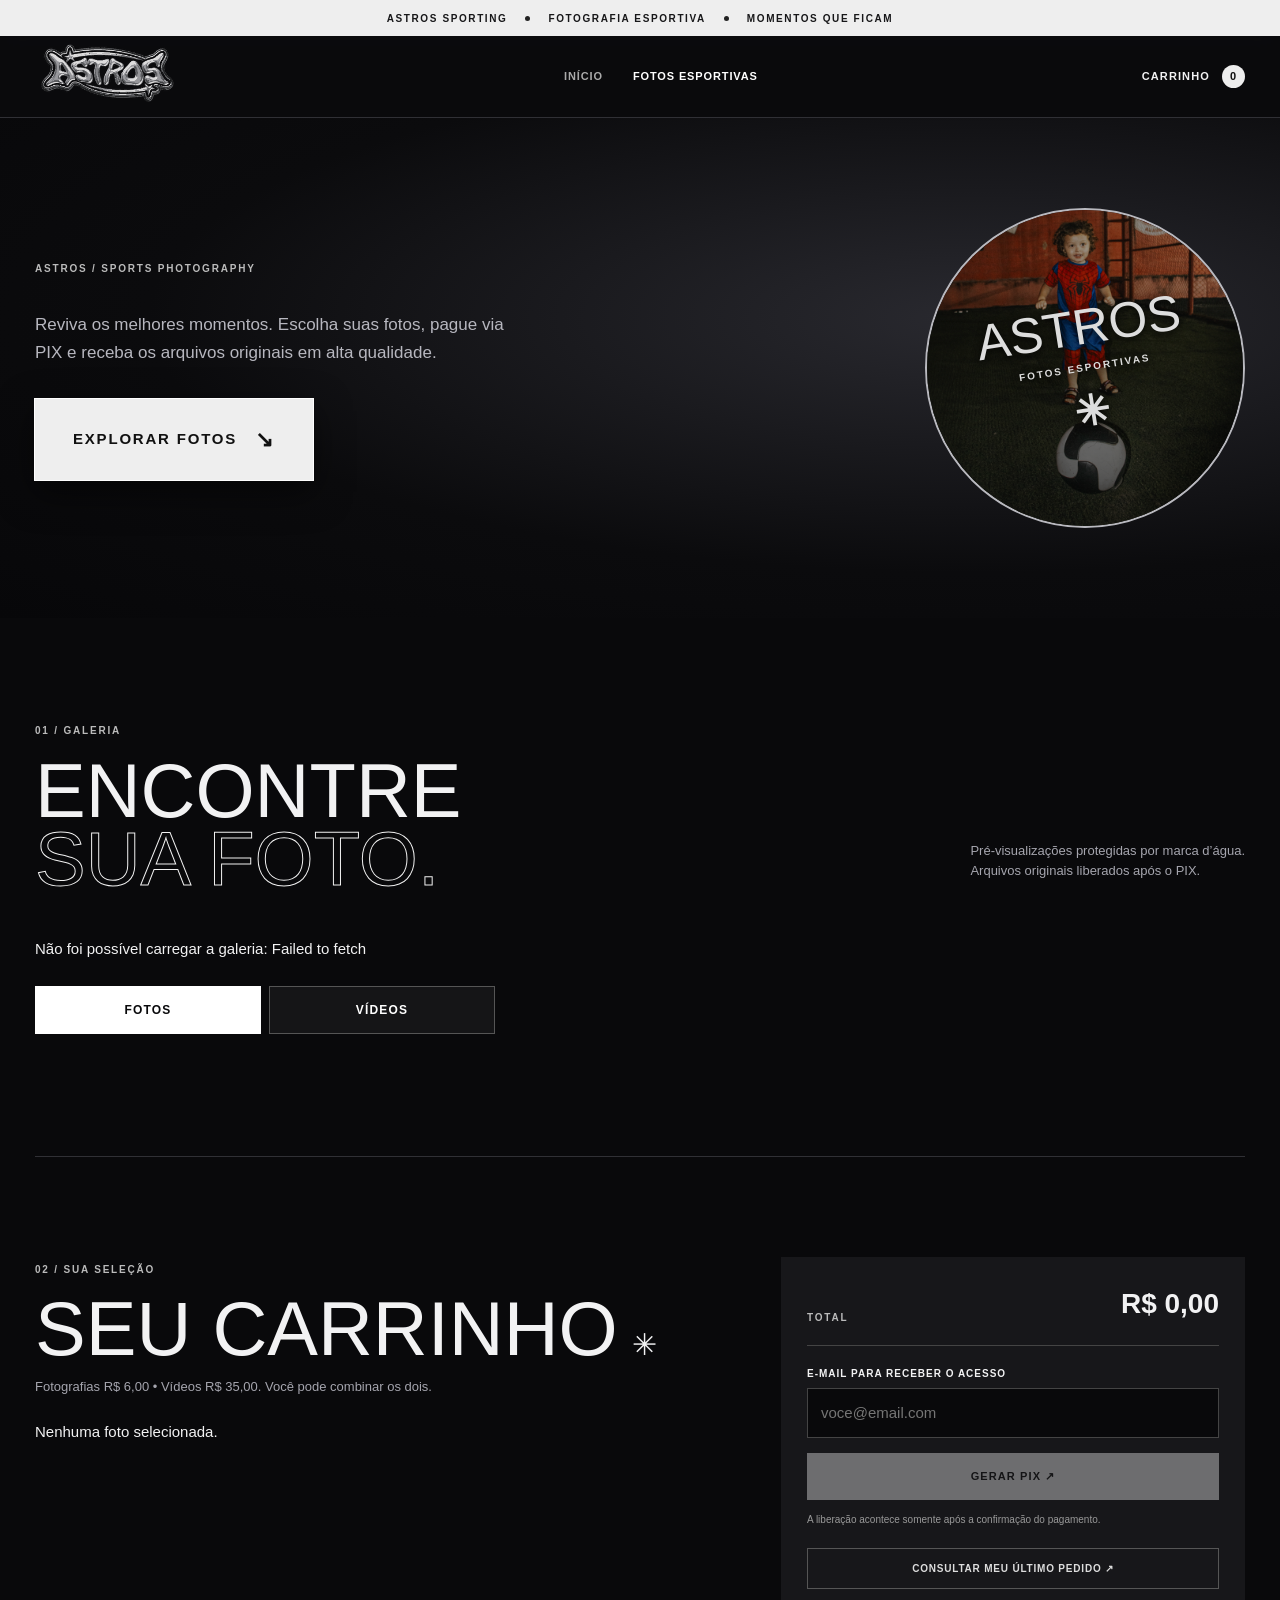
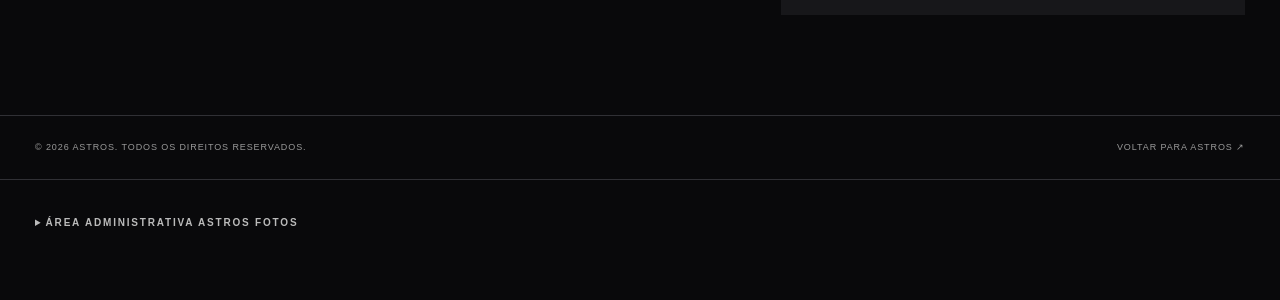
==== fotos.html @ 3aa0cb9d "ASTROS: align 50 MiB video limit with Windows and separate file type validation" ====
<!doctype html>
<html lang="pt-BR">
<head>
<meta charset="utf-8"><meta name="viewport" content="width=device-width,initial-scale=1">
<meta name="theme-color" content="#09090b"><meta name="description" content="Compre fotos esportivas ASTROS em alta qualidade.">
<title>ASTROS | Fotos Esportivas</title>
<link rel="icon" href="images/logo.png"><link rel="stylesheet" href="fotos.css?v=20261124-media-tabs">
</head>
<body>
<div class="topline">ASTROS SPORTING <i></i> FOTOGRAFIA ESPORTIVA <i></i> MOMENTOS QUE FICAM</div>
<header><a href="index.html" class="brand"><img src="images/logo-astros-header.svg" alt="ASTROS"></a><nav><a href="index.html">INÍCIO</a><a class="active" href="fotos.html">FOTOS ESPORTIVAS</a></nav><a class="cart-link" href="#carrinho">CARRINHO <b id="cartCount">0</b></a></header>
<main>
<section class="hero"><div class="hero-copy"><small>ASTROS / SPORTS PHOTOGRAPHY</small><p>Reviva os melhores momentos. Escolha suas fotos, pague via PIX e receba os arquivos originais em alta qualidade.</p><a class="lightbtn hero-explore" href="#galeria">EXPLORAR FOTOS <span aria-hidden="true">↘</span></a></div><div class="hero-mark"><img class="hero-photo" src="images/astros-fotos-destaque.jpg" alt="Criança em campo de futebol" loading="eager"><div class="hero-mark-label">ASTROS<br><span>FOTOS ESPORTIVAS</span><strong>✳</strong></div></div></section>
<section class="catalog" id="galeria"><div class="section-head"><div><small>01 / GALERIA</small><h2>ENCONTRE<br><em>SUA FOTO.</em></h2></div><p>Pré-visualizações protegidas por marca d’água.<br>Arquivos originais liberados após o PIX.</p></div><div id="events" class="events"><p class="loading">Carregando eventos...</p></div><div class="media-tabs" role="group" aria-label="Tipo de conteúdo"><button type="button" id="photosTab" class="media-tab active" aria-pressed="true">FOTOS</button><button type="button" id="videosTab" class="media-tab" aria-pressed="false">VÍDEOS</button></div><div id="gallery" class="gallery"></div><p id="empty" class="empty" hidden>Nenhuma foto ou vídeo publicado no momento. Volte em breve!</p></section>
<section class="checkout" id="carrinho"><div><small>02 / SUA SELEÇÃO</small><h2>SEU CARRINHO<span>✳</span></h2><p>Fotografias R$ 6,00 • Vídeos R$ 35,00. Você pode combinar os dois.</p><div id="cartItems" class="cart-items">Nenhuma foto selecionada.</div></div><aside><div class="total"><small>TOTAL</small><strong id="cartTotal">R$ 0,00</strong></div><label for="buyerEmail">E-MAIL PARA RECEBER O ACESSO</label><input id="buyerEmail" type="email" placeholder="voce@email.com" autocomplete="email"><button id="payBtn" class="lightbtn" disabled>GERAR PIX ↗</button><p class="fine">A liberação acontece somente após a confirmação do pagamento.</p><button id="recoverBtn" class="recover-btn" type="button">CONSULTAR MEU ÚLTIMO PEDIDO ↗</button></aside></section>
</main>
<footer><span>© 2026 ASTROS. TODOS OS DIREITOS RESERVADOS.</span><a href="index.html">VOLTAR PARA ASTROS ↗</a></footer>
<div id="photoPreviewModal" class="photo-preview-modal" role="dialog" aria-modal="true" aria-label="Visualização ampliada da fotografia" hidden><div class="photo-preview-dialog"><button type="button" class="photo-preview-close" id="photoPreviewClose" aria-label="Fechar visualização">✕</button><div class="photo-preview-image-wrap"><img id="photoPreviewImage" alt="Prévia com marca d’água ASTROS"></div><div class="photo-preview-footer"><div><strong id="photoPreviewTitle">FOTOGRAFIA ASTROS</strong><small id="photoPreviewPrice">R$ 6,00 • Prévia com marca d’água</small></div><button id="photoPreviewAdd" class="lightbtn" type="button">ADICIONAR AO CARRINHO +</button></div></div></div>
<div id="videoPreviewModal" class="photo-preview-modal" role="dialog" aria-modal="true" aria-label="Prévia de vídeo ASTROS" hidden><div class="photo-preview-dialog"><button id="videoPreviewClose" class="photo-preview-close" aria-label="Fechar vídeo">✕</button><video id="videoPreviewPlayer" controls playsinline controlsList="nodownload" style="width:100%;max-height:72vh;background:#000"></video><div class="photo-preview-footer"><strong id="videoPreviewTitle">VÍDEO ASTROS</strong><button id="videoPreviewAdd" class="lightbtn">ADICIONAR AO CARRINHO • R$ 35,00</button></div></div></div><div id="payModal" class="modal" hidden><div class="dialog"><button class="close" id="closePay">✕</button><small>ASTROS / PAGAMENTO</small><h2>PAGUE COM O <em>PIX</em></h2><div id="payContent"></div></div></div>
<section class="admin" id="admin"><details><summary>ÁREA ADMINISTRATIVA ASTROS FOTOS</summary><div class="admin-box"><p>Área restrita. A chave administrativa deve ser configurada como <code>ASTROS_FOTOS_ADMIN_KEY</code> nos Secrets do Supabase.</p><label>CHAVE ADMINISTRATIVA<input id="adminKey" type="password" placeholder="Chave de acesso"></label><button id="saveKey">ACESSAR PAINEL</button><div id="adminPanel" hidden><hr><h3>NOVO EVENTO</h3><label>Nome do evento<input id="eventTitle" placeholder="Ex.: Campeonato de Basquete"></label><label>Modalidade<input id="eventSport" placeholder="Ex.: Basquete"></label><label>Data<input id="eventDate" type="date"></label><label>Local<input id="eventLocation" placeholder="Cidade / Ginásio"></label><label>Descrição<textarea id="eventDescription"></textarea></label><button id="createEvent">CRIAR EVENTO</button><hr><h3>GERENCIAR EVENTOS</h3><p class="fine">Remover da loja oculta o evento e suas fotos, sem apagar os arquivos nem os pedidos anteriores. Você poderá restaurá-lo depois.</p><div id="manageEvents" class="manage-events"></div><hr><h3>ENVIAR FOTOGRAFIAS</h3><label>EVENTO<select id="eventSelect"><option value="">Crie ou selecione um evento</option></select></label><label>MARCA D’ÁGUA ASTROS (PNG)<input id="watermarkFile" type="file" accept="image/png,image/webp"></label><label>FOTOS ORIGINAIS (MÚLTIPLAS)<input id="photoFiles" type="file" accept="image/jpeg,image/png,image/webp" multiple></label><p class="fine">A marca será aplicada automaticamente nas prévias. Os arquivos originais são armazenados separadamente e em área privada.</p><button id="uploadPhotos">PROCESSAR E PUBLICAR FOTOS</button><hr><h3>ENVIAR VÍDEO • R$ 35,00</h3><p class="fine">Selecione um MP4 original de até 50 MB (até 3 minutos). A prévia comprimida recebe a marca d’água automaticamente. O original é armazenado em área privada, sem alterações.</p><label>VÍDEO ORIGINAL (MP4 • ATÉ 50 MB)<input id="videoFile" type="file" accept="video/mp4,.mp4"></label><label>THUMBNAIL / CAPA DO VÍDEO (OPCIONAL)<input id="videoThumbnail" type="file" accept="image/jpeg,image/png,image/webp"></label><p class="fine">Envie uma imagem de capa ou deixe vazio para gerar uma automaticamente. A marca d’água será aplicada na capa.</p><p class="fine">Mantenha a aba aberta durante o processamento e envio. O download do original será liberado somente após a confirmação do PIX.</p><button id="uploadVideo">PROCESSAR E PUBLICAR VÍDEO</button><p id="adminStatus" role="status"></p></div></div></details></section>
<script src="fotos.js?v=20261124-video-size-fix"></script>
</body></html>
---- fotos.css ----
:root{color-scheme:dark;--bg:#09090b;--card:#151518;--line:#303035;--muted:#a5a5ae;--white:#f2f2f3}*{box-sizing:border-box}html{scroll-behavior:smooth}body{margin:0;background:var(--bg);color:var(--white);font:15px/1.5 Arial,Helvetica,sans-serif}a{color:inherit;text-decoration:none}button,input,textarea,select{font:inherit}.topline{height:36px;background:#eee;color:#171719;display:flex;align-items:center;justify-content:center;gap:18px;font-size:10px;font-weight:900;letter-spacing:.16em}.topline i{width:5px;height:5px;background:#222;border-radius:50%}header{height:82px;padding:0 max(26px,calc((100% - 1210px)/2));display:flex;align-items:center;justify-content:space-between;border-bottom:1px solid var(--line);position:sticky;top:0;background:#0b0b0deF;backdrop-filter:blur(12px);z-index:10}.brand img{width:145px;height:58px;object-fit:contain}nav{display:flex;gap:30px;font-size:11px;font-weight:900;letter-spacing:.08em}nav a{color:#aaa}nav a.active,nav a:hover{color:#fff}.cart-link{font-size:11px;font-weight:900;letter-spacing:.1em}.cart-link b{display:inline-grid;place-items:center;background:#eee;color:#111;border-radius:50%;width:23px;height:23px;margin-left:8px}.hero{min-height:510px;padding:90px max(26px,calc((100% - 1210px)/2));display:flex;justify-content:space-between;align-items:center;gap:30px;background:radial-gradient(ellipse at 76% 40%,#29292f,#0b0b0d 60%,#070709)}.hero small,.section-head small,.checkout small,.admin summary,.dialog small{font-size:10px;letter-spacing:.18em;font-weight:900;color:#bbb}.hero h1{font-family:Impact,'Arial Narrow',sans-serif;font-size:clamp(66px,9vw,124px);line-height:.86;letter-spacing:-.04em;margin:25px 0}.hero h1 em,.section-head h2 em,.checkout h2 em,.dialog h2 em{font-style:normal;color:transparent;-webkit-text-stroke:1px #f2f2f2}.hero p{max-width:480px;color:#b7b7bf;font-size:14px;margin-bottom:28px}.lightbtn{display:inline-flex;align-items:center;justify-content:center;border:0;background:#eee;color:#111;padding:15px 22px;font-size:11px;font-weight:900;letter-spacing:.1em;cursor:pointer}.lightbtn:disabled{opacity:.4;cursor:not-allowed}.hero-mark{width:320px;height:320px;border:1px solid #555;border-radius:50%;display:flex;flex-direction:column;align-items:center;justify-content:center;font-family:Impact,sans-serif;font-size:50px;line-height:.9;text-align:center;transform:rotate(-9deg);color:#ddd}.hero-mark span{font:900 10px Arial;letter-spacing:.2em;margin-top:12px}.hero-mark strong{font-size:42px;margin-top:20px}.catalog,.checkout{width:min(1210px,calc(100% - 52px));margin:auto;padding:100px 0}.section-head{display:flex;justify-content:space-between;align-items:end;margin-bottom:45px}.section-head h2,.checkout h2{font:clamp(48px,6vw,76px)/.9 Impact,'Arial Narrow',sans-serif;margin:16px 0 0}.section-head p,.checkout>div>p{color:var(--muted);font-size:13px}.events{display:flex;flex-wrap:wrap;gap:10px;margin-bottom:25px}.event-chip{border:1px solid #444;background:transparent;color:#ddd;padding:10px 14px;font-size:10px;letter-spacing:.08em;cursor:pointer}.event-chip.active{background:#eee;color:#111;border-color:#eee}.gallery{display:grid;grid-template-columns:repeat(3,minmax(0,1fr));gap:18px}.photo-card{background:var(--card);border:1px solid var(--line);overflow:hidden}.photo-card img{width:100%;aspect-ratio:4/3;object-fit:cover;background:#222}.photo-meta{padding:16px}.photo-meta strong{display:block;font-size:12px;letter-spacing:.06em}.photo-meta small{color:#999;font-size:10px}.photo-actions{display:flex;justify-content:space-between;align-items:center;margin-top:14px}.photo-actions b{font-size:13px}.photo-actions button,.admin button{border:1px solid #555;background:transparent;color:#fff;padding:9px 12px;font-size:10px;font-weight:900;letter-spacing:.08em;cursor:pointer}.photo-actions button.selected{background:#eee;color:#111}.empty,.loading{color:#aaa;font-size:13px}.checkout{border-top:1px solid var(--line);display:grid;grid-template-columns:1.2fr .8fr;gap:50px}.checkout h2 span{font-size:30px;margin-left:14px}.cart-items{margin-top:25px;display:grid;gap:10px}.cart-row{display:flex;justify-content:space-between;border-bottom:1px solid var(--line);padding:9px 0;font-size:12px}.checkout aside{background:#17171a;padding:26px;height:max-content}.total{display:flex;justify-content:space-between;align-items:end;border-bottom:1px solid #444;padding-bottom:20px;margin-bottom:20px}.total strong{font-size:28px}.checkout label,.admin label{display:block;font-size:10px;font-weight:900;letter-spacing:.1em;margin:16px 0 7px}.checkout input,.admin input,.admin textarea,.admin select{display:block;width:100%;padding:13px;background:#09090b;border:1px solid #444;color:#fff;margin-top:7px}.checkout aside .lightbtn{width:100%;margin-top:15px}.fine{font-size:10px;color:#999;line-height:1.6}.checkout .fine{margin-top:12px}footer{border-top:1px solid var(--line);padding:25px max(26px,calc((100% - 1210px)/2));display:flex;justify-content:space-between;color:#999;font-size:9px;letter-spacing:.1em}.modal{position:fixed;inset:0;background:#000c;z-index:50;display:grid;place-items:center;padding:18px}.dialog{position:relative;width:min(520px,100%);max-height:90vh;overflow:auto;background:#17171a;border:1px solid #444;padding:30px}.dialog h2{font:42px/1 Impact,sans-serif;margin:15px 0 25px}.close{position:absolute;right:15px;top:12px;background:none;border:0;color:#fff;font-size:20px;cursor:pointer}.pixqr{display:block;width:min(260px,100%);margin:18px auto;background:white;padding:8px}.pixcode{width:100%;padding:12px;background:#09090b;border:1px solid #444;color:white}.status{color:#ddd;font-size:12px;margin:15px 0}.download-list a{display:block;padding:12px;background:#eee;color:#111;margin-top:8px;font-size:11px;font-weight:900}.admin{border-top:1px solid var(--line);padding:35px max(26px,calc((100% - 1210px)/2)) 70px}.admin summary{cursor:pointer}.admin-box{max-width:620px;padding:20px 0}.admin-box h3{font-size:13px;letter-spacing:.1em}.admin-box hr{border:0;border-top:1px solid #444;margin:25px 0}.admin-box button{margin-top:12px}.admin-box p{color:#aaa;font-size:12px}@media(max-width:760px){header{height:70px;padding:0 18px}.brand img{width:112px}.header nav,nav{gap:12px;font-size:9px}.cart-link{font-size:9px}.hero{padding:65px 25px;min-height:460px}.hero-mark{width:150px;height:150px;font-size:26px;flex-shrink:0}.hero-mark strong{font-size:22px}.hero-mark span{font-size:7px}.gallery{grid-template-columns:repeat(2,minmax(0,1fr));gap:10px}.catalog,.checkout{width:calc(100% - 36px);padding:65px 0}.section-head{display:block}.section-head p{margin-top:20px}.checkout{grid-template-columns:1fr;gap:25px}}@media(max-width:440px){nav a:first-child{display:none}.gallery{grid-template-columns:1fr}.hero-mark{display:none}.hero h1{font-size:68px}footer{display:grid;gap:10px}}

/* Corrige o estado inicial da janela de pagamento: hidden precisa prevalecer sobre display:grid. */
.modal[hidden]{display:none!important}

.recover-btn{width:100%;background:transparent;color:#ddd;border:1px solid #555;padding:12px;margin-top:10px;cursor:pointer;font-size:10px;font-weight:900;letter-spacing:.08em}.recover-btn:hover{background:#303035}

/* Destaque principal: sem título, foco no botão e foto dentro do círculo */
.hero{min-height:500px}.hero-copy{max-width:580px}.hero-copy p{max-width:480px;font-size:17px;line-height:1.65;margin:32px 0}.hero-explore{padding:24px 38px;font-size:15px;letter-spacing:.12em;box-shadow:0 0 0 1px #fff,0 12px 36px #0008;transition:transform .2s,background .2s}.hero-explore:hover{transform:translateY(-3px);background:#fff}.hero-explore span{font-size:22px;margin-left:18px}.hero-mark{position:relative;overflow:hidden;isolation:isolate;transform:none;flex-shrink:0;border:2px solid #b9b9bf;background:#1c1c20}.hero-photo{position:absolute;inset:0;width:100%;height:100%;object-fit:cover;object-position:center 35%;z-index:-2;filter:brightness(.72)}.hero-mark:after{content:"";position:absolute;inset:0;background:linear-gradient(0deg,#0009,#0002 70%);z-index:-1}.hero-mark-label{display:flex;align-items:center;justify-content:center;flex-direction:column;transform:rotate(-9deg);text-shadow:0 2px 8px #000}.hero-mark-label span{font:900 10px Arial;letter-spacing:.2em;margin-top:12px}.hero-mark-label strong{font-size:42px;margin-top:20px}@media(max-width:760px){.hero{gap:20px}.hero-mark{width:190px;height:190px}.hero-copy p{font-size:14px}.hero-explore{padding:20px 22px;font-size:12px}.hero-mark-label strong{font-size:24px}}@media(max-width:440px){.hero-mark{display:flex;width:142px;height:142px;font-size:24px}.hero-mark-label span{font-size:7px}.hero-mark-label strong{font-size:18px}.hero{align-items:center}.hero-copy p{font-size:13px}}

.manage-events{display:grid;gap:10px;margin-top:12px}.manage-event-row{display:flex;align-items:center;justify-content:space-between;gap:16px;padding:12px;border:1px solid #444;background:#161619}.manage-event-row span{font-size:12px}.manage-event-row button{flex-shrink:0}.manage-event-row button:disabled{opacity:.45;cursor:wait}@media(max-width:500px){.manage-event-row{align-items:stretch;flex-direction:column}}

/* ASTROS FOTOS — layout responsivo refinado para smartphones */
@media (max-width: 760px) {
  body {overflow-x:hidden}
  .topline {height:auto;min-height:30px;padding:7px 10px;gap:9px;font-size:7px;letter-spacing:.075em;text-align:center;line-height:1.35}
  .topline i {width:3px;height:3px;flex-shrink:0}
  header {height:66px;padding:0 14px;gap:10px}
  .brand {flex:0 0 auto}
  .brand img {width:105px;height:45px}
  nav {gap:8px;min-width:0}
  nav a {font-size:9px;white-space:nowrap}
  .cart-link {white-space:nowrap;font-size:9px;letter-spacing:0}
  .cart-link b {width:22px;height:22px;margin-left:4px}
  .hero {min-height:0;padding:48px 20px 58px;display:grid;grid-template-columns:minmax(0,1fr) 138px;align-items:center;gap:14px}
  .hero-copy {min-width:0}
  .hero-copy small {font-size:9px;line-height:1.5;letter-spacing:.12em}
  .hero-copy p {font-size:13px;line-height:1.65;margin:20px 0 24px;max-width:340px}
  .hero-explore {padding:16px 18px;min-height:52px;font-size:11px;letter-spacing:.075em;box-shadow:0 0 0 1px #fff,0 7px 20px #0006;gap:10px}
  .hero-explore span {font-size:17px;margin-left:0}
  .hero-mark {display:flex;width:138px;height:138px;font-size:25px;justify-self:end}
  .hero-mark-label span {font-size:7px;margin-top:8px}
  .hero-mark-label strong {font-size:20px;margin-top:9px}
  .catalog,.checkout {width:calc(100% - 32px);padding:52px 0}
  .section-head {display:block;margin-bottom:24px}
  .section-head h2 {font-size:clamp(43px,11vw,64px);line-height:.92}
  .section-head p {margin:15px 0 0;font-size:12px}
  .events {gap:7px;margin-bottom:18px}
  .event-chip {font-size:9px;padding:9px 10px}
  .gallery {display:grid;grid-template-columns:repeat(2,minmax(0,1fr));gap:10px}
  .photo-card {min-width:0}
  .photo-card img {display:block;width:100%;aspect-ratio:3/4;object-fit:cover}
  .photo-meta {padding:11px 9px 12px}
  .photo-meta strong {font-size:11px;line-height:1.3;overflow-wrap:anywhere}
  .photo-meta small {display:block;font-size:9px;line-height:1.4;margin-top:5px;overflow-wrap:anywhere}
  .photo-actions {align-items:stretch;flex-direction:column;gap:9px;margin-top:10px}
  .photo-actions b {font-size:12px}
  .photo-actions button {width:100%;min-height:37px;padding:8px 5px;font-size:9px}
  .checkout {grid-template-columns:1fr;gap:24px}
  .checkout h2 {font-size:clamp(43px,11vw,64px)}
  .checkout aside {padding:20px}
  footer {gap:12px;line-height:1.5}
}
@media (max-width: 390px) {
  header {padding:0 10px;gap:7px}
  .brand img {width:88px}
  nav a {font-size:8px}
  .cart-link {font-size:8px}
  .hero {padding:40px 16px 48px;grid-template-columns:minmax(0,1fr) 108px;gap:10px}
  .hero-mark {width:108px;height:108px;font-size:21px}
  .hero-mark-label span {font-size:6px}
  .hero-mark-label strong {font-size:16px}
  .hero-copy p {font-size:12px}
  .hero-explore {font-size:10px;padding:14px 12px}
  .gallery {gap:8px}
  .photo-meta {padding:9px 7px}
}

/* Ampliação de prévia: utiliza apenas o arquivo público com marca d'água */
.photo-card img[role="button"]{cursor:zoom-in}
.photo-card img[role="button"]:focus-visible{outline:3px solid #fff;outline-offset:-3px}
.photo-preview-modal[hidden]{display:none!important}
.photo-preview-modal{position:fixed;inset:0;z-index:100;display:grid;place-items:center;background:rgba(0,0,0,.92);padding:20px}
.photo-preview-dialog{position:relative;width:min(1000px,100%);max-height:calc(100dvh - 40px);display:flex;flex-direction:column;min-height:0;background:#131316;border:1px solid #444}
.photo-preview-close{position:absolute;right:12px;top:12px;z-index:2;width:44px;height:44px;background:#111e;color:#fff;border:1px solid #777;font-size:21px;cursor:pointer}
.photo-preview-image-wrap{min-height:0;display:flex;align-items:center;justify-content:center;overflow:hidden;background:#080809}
.photo-preview-image-wrap img{display:block;max-width:100%;max-height:calc(100dvh - 165px);width:auto;height:auto;object-fit:contain}
.photo-preview-footer{display:flex;align-items:center;justify-content:space-between;gap:16px;padding:16px 20px}
.photo-preview-footer strong{display:block;font-size:13px;overflow-wrap:anywhere}
.photo-preview-footer small{display:block;color:#aaa;font-size:11px;margin-top:4px}
.photo-preview-footer .lightbtn{flex-shrink:0}
body.photo-preview-open{overflow:hidden}
@media(max-width:600px){.photo-preview-modal{padding:8px}.photo-preview-dialog{max-height:calc(100dvh - 16px)}.photo-preview-image-wrap img{max-height:calc(100dvh - 175px)}.photo-preview-footer{padding:12px;gap:12px;align-items:stretch;flex-direction:column}.photo-preview-footer .lightbtn{width:100%;padding:13px;font-size:10px}.photo-preview-close{top:8px;right:8px}}

.video-card video{display:block;width:100%;aspect-ratio:4/3;object-fit:cover;background:#111;cursor:pointer}.video-card video:hover{opacity:.9}

.media-tabs{display:grid;grid-template-columns:repeat(2,minmax(0,1fr));gap:8px;margin:0 0 22px;max-width:460px}.media-tab{font:inherit;font-size:12px;font-weight:800;letter-spacing:.1em;min-height:48px;padding:12px 10px;border:1px solid #555;background:#151517;color:#fff;cursor:pointer}.media-tab.active{background:#fff;color:#09090b;border-color:#fff}.media-tab:focus-visible{outline:2px solid #fff;outline-offset:3px}@media(max-width:600px){.media-tabs{max-width:none;margin-bottom:16px}.media-tab{font-size:11px;min-height:44px}}
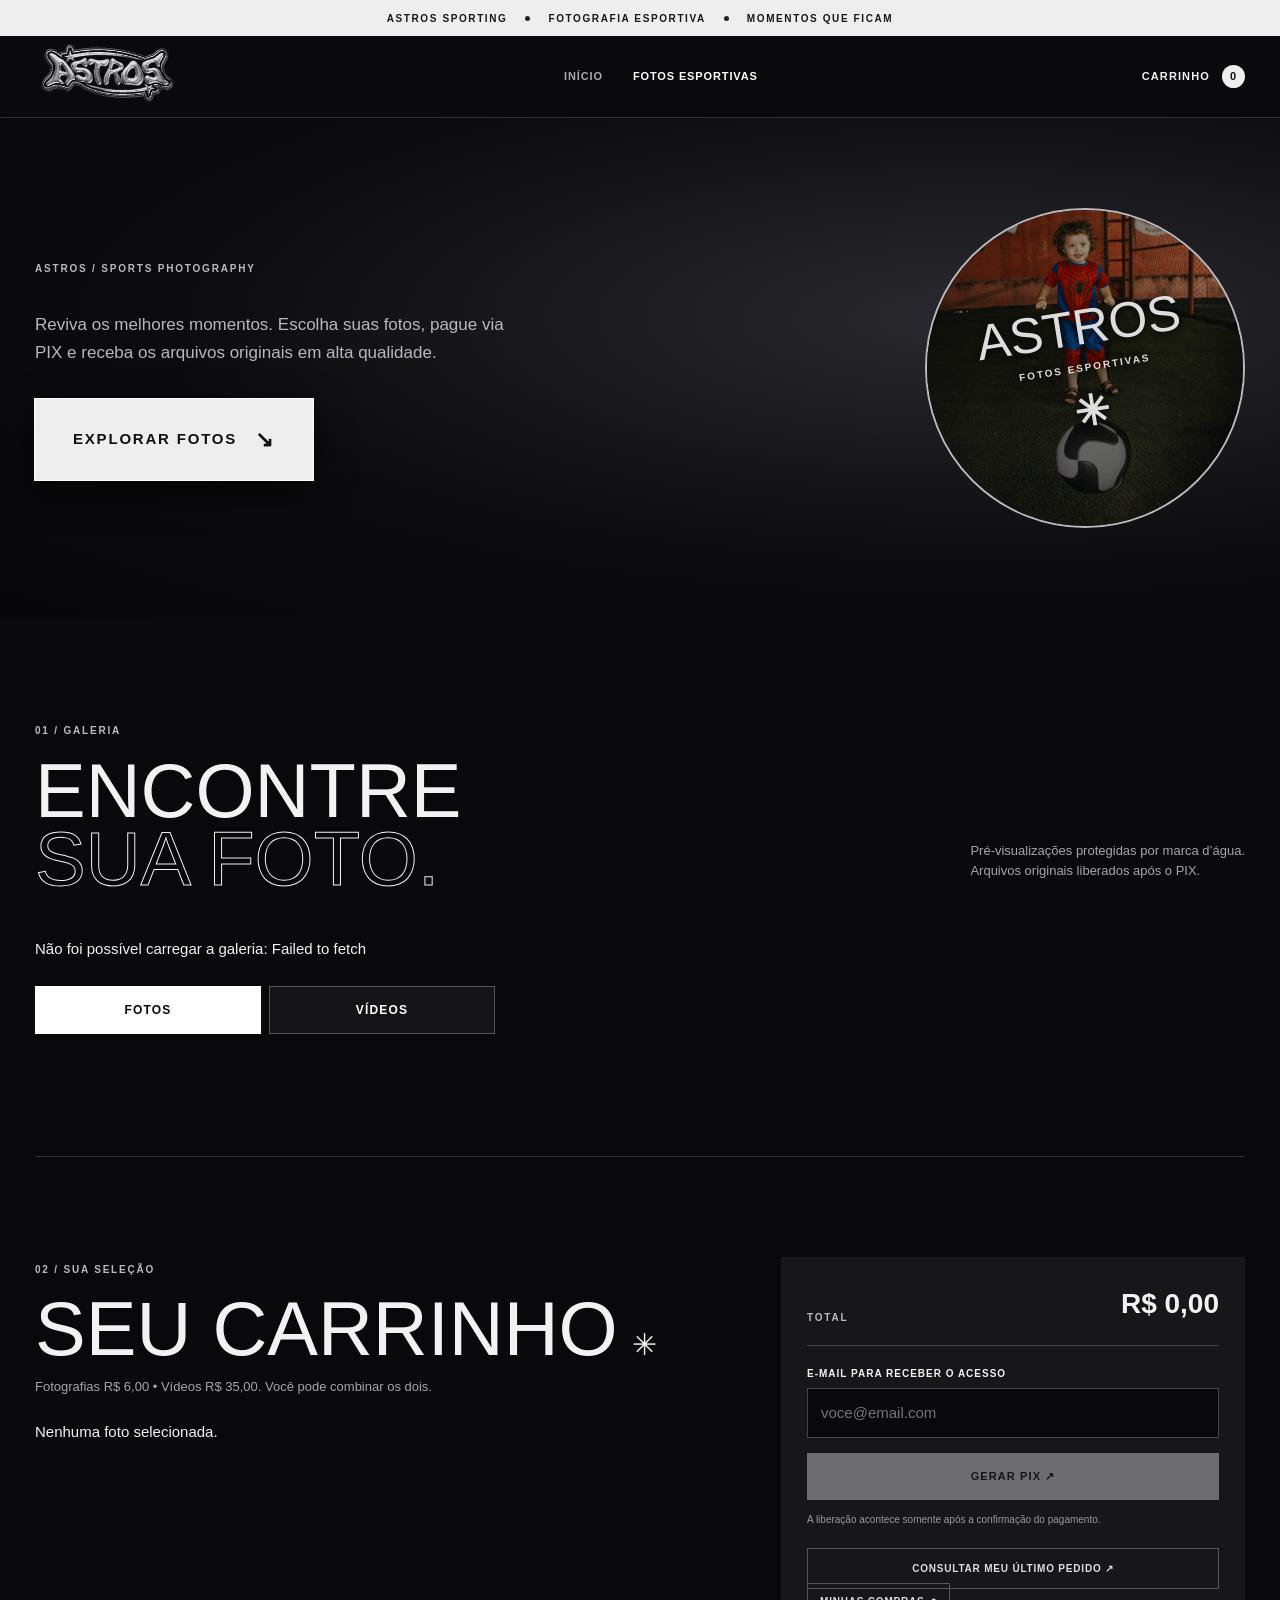
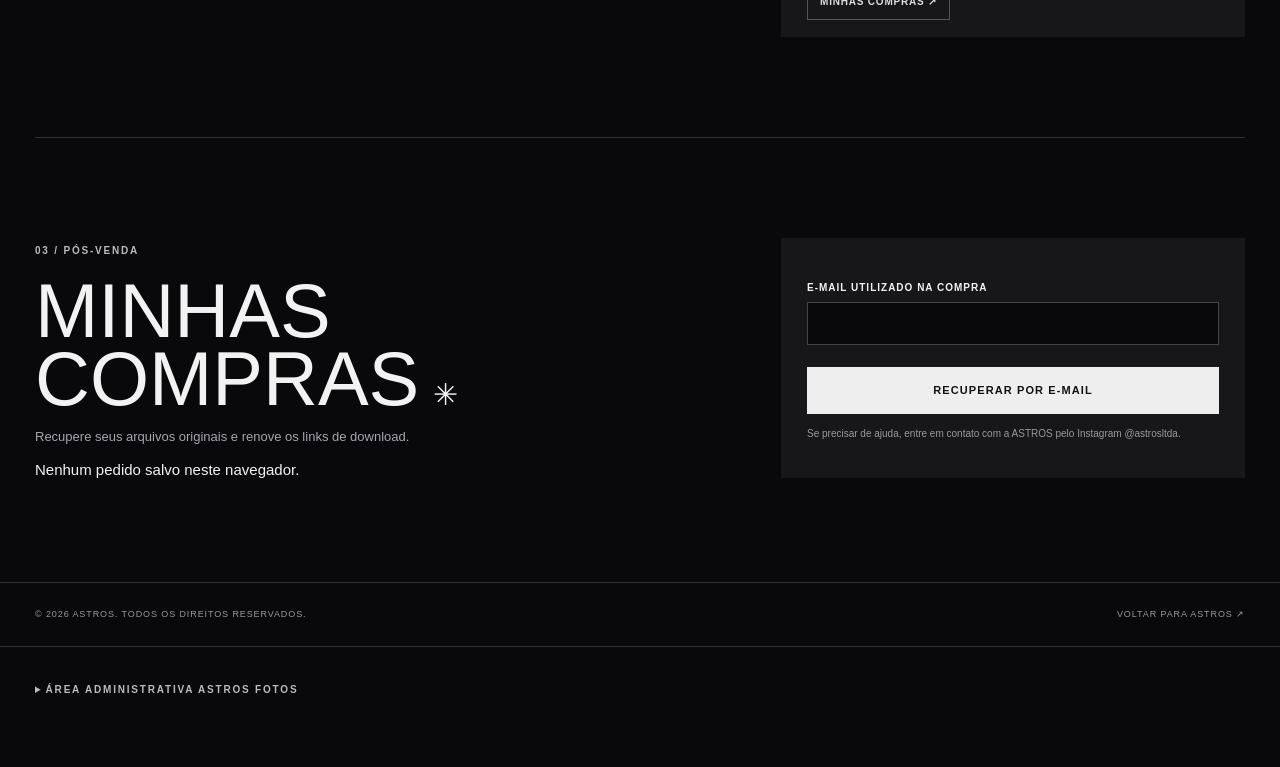
==== commit 2e870cb0: "ASTROS: purchase history, private recovery links, download guidance and admin order lookup" ====
--- a/fotos.html
+++ b/fotos.html
@@ -4,7 +4,7 @@
 <meta charset="utf-8"><meta name="viewport" content="width=device-width,initial-scale=1">
 <meta name="theme-color" content="#09090b"><meta name="description" content="Compre fotos esportivas ASTROS em alta qualidade.">
 <title>ASTROS | Fotos Esportivas</title>
-<link rel="icon" href="images/logo.png"><link rel="stylesheet" href="fotos.css?v=20261124-media-tabs">
+<link rel="icon" href="images/logo.png"><link rel="stylesheet" href="fotos.css?v=20261124-purchases">
 </head>
 <body>
 <div class="topline">ASTROS SPORTING <i></i> FOTOGRAFIA ESPORTIVA <i></i> MOMENTOS QUE FICAM</div>
@@ -12,11 +12,11 @@
 <main>
 <section class="hero"><div class="hero-copy"><small>ASTROS / SPORTS PHOTOGRAPHY</small><p>Reviva os melhores momentos. Escolha suas fotos, pague via PIX e receba os arquivos originais em alta qualidade.</p><a class="lightbtn hero-explore" href="#galeria">EXPLORAR FOTOS <span aria-hidden="true">↘</span></a></div><div class="hero-mark"><img class="hero-photo" src="images/astros-fotos-destaque.jpg" alt="Criança em campo de futebol" loading="eager"><div class="hero-mark-label">ASTROS<br><span>FOTOS ESPORTIVAS</span><strong>✳</strong></div></div></section>
 <section class="catalog" id="galeria"><div class="section-head"><div><small>01 / GALERIA</small><h2>ENCONTRE<br><em>SUA FOTO.</em></h2></div><p>Pré-visualizações protegidas por marca d’água.<br>Arquivos originais liberados após o PIX.</p></div><div id="events" class="events"><p class="loading">Carregando eventos...</p></div><div class="media-tabs" role="group" aria-label="Tipo de conteúdo"><button type="button" id="photosTab" class="media-tab active" aria-pressed="true">FOTOS</button><button type="button" id="videosTab" class="media-tab" aria-pressed="false">VÍDEOS</button></div><div id="gallery" class="gallery"></div><p id="empty" class="empty" hidden>Nenhuma foto ou vídeo publicado no momento. Volte em breve!</p></section>
-<section class="checkout" id="carrinho"><div><small>02 / SUA SELEÇÃO</small><h2>SEU CARRINHO<span>✳</span></h2><p>Fotografias R$ 6,00 • Vídeos R$ 35,00. Você pode combinar os dois.</p><div id="cartItems" class="cart-items">Nenhuma foto selecionada.</div></div><aside><div class="total"><small>TOTAL</small><strong id="cartTotal">R$ 0,00</strong></div><label for="buyerEmail">E-MAIL PARA RECEBER O ACESSO</label><input id="buyerEmail" type="email" placeholder="voce@email.com" autocomplete="email"><button id="payBtn" class="lightbtn" disabled>GERAR PIX ↗</button><p class="fine">A liberação acontece somente após a confirmação do pagamento.</p><button id="recoverBtn" class="recover-btn" type="button">CONSULTAR MEU ÚLTIMO PEDIDO ↗</button></aside></section>
+<section class="checkout" id="carrinho"><div><small>02 / SUA SELEÇÃO</small><h2>SEU CARRINHO<span>✳</span></h2><p>Fotografias R$ 6,00 • Vídeos R$ 35,00. Você pode combinar os dois.</p><div id="cartItems" class="cart-items">Nenhuma foto selecionada.</div></div><aside><div class="total"><small>TOTAL</small><strong id="cartTotal">R$ 0,00</strong></div><label for="buyerEmail">E-MAIL PARA RECEBER O ACESSO</label><input id="buyerEmail" type="email" placeholder="voce@email.com" autocomplete="email"><button id="payBtn" class="lightbtn" disabled>GERAR PIX ↗</button><p class="fine">A liberação acontece somente após a confirmação do pagamento.</p><button id="recoverBtn" class="recover-btn" type="button">CONSULTAR MEU ÚLTIMO PEDIDO ↗</button><a href="#minhas-compras" class="recover-btn">MINHAS COMPRAS ↗</a></aside></section><section class="checkout" id="minhas-compras"><div><small>03 / PÓS-VENDA</small><h2>MINHAS COMPRAS<span>✳</span></h2><p>Recupere seus arquivos originais e renove os links de download.</p><div id="purchaseHistory" class="purchase-history"></div></div><aside><label>E-MAIL UTILIZADO NA COMPRA<input type="email" id="recoverEmail" autocomplete="email"></label><button type="button" id="recoverEmailBtn" class="lightbtn">RECUPERAR POR E-MAIL</button><p id="recoverEmailStatus" role="status" class="fine"></p><p class="fine">Se precisar de ajuda, entre em contato com a ASTROS pelo Instagram @astrosltda.</p></aside></section>
 </main>
 <footer><span>© 2026 ASTROS. TODOS OS DIREITOS RESERVADOS.</span><a href="index.html">VOLTAR PARA ASTROS ↗</a></footer>
 <div id="photoPreviewModal" class="photo-preview-modal" role="dialog" aria-modal="true" aria-label="Visualização ampliada da fotografia" hidden><div class="photo-preview-dialog"><button type="button" class="photo-preview-close" id="photoPreviewClose" aria-label="Fechar visualização">✕</button><div class="photo-preview-image-wrap"><img id="photoPreviewImage" alt="Prévia com marca d’água ASTROS"></div><div class="photo-preview-footer"><div><strong id="photoPreviewTitle">FOTOGRAFIA ASTROS</strong><small id="photoPreviewPrice">R$ 6,00 • Prévia com marca d’água</small></div><button id="photoPreviewAdd" class="lightbtn" type="button">ADICIONAR AO CARRINHO +</button></div></div></div>
-<div id="videoPreviewModal" class="photo-preview-modal" role="dialog" aria-modal="true" aria-label="Prévia de vídeo ASTROS" hidden><div class="photo-preview-dialog"><button id="videoPreviewClose" class="photo-preview-close" aria-label="Fechar vídeo">✕</button><video id="videoPreviewPlayer" controls playsinline controlsList="nodownload" style="width:100%;max-height:72vh;background:#000"></video><div class="photo-preview-footer"><strong id="videoPreviewTitle">VÍDEO ASTROS</strong><button id="videoPreviewAdd" class="lightbtn">ADICIONAR AO CARRINHO • R$ 35,00</button></div></div></div><div id="payModal" class="modal" hidden><div class="dialog"><button class="close" id="closePay">✕</button><small>ASTROS / PAGAMENTO</small><h2>PAGUE COM O <em>PIX</em></h2><div id="payContent"></div></div></div>
-<section class="admin" id="admin"><details><summary>ÁREA ADMINISTRATIVA ASTROS FOTOS</summary><div class="admin-box"><p>Área restrita. A chave administrativa deve ser configurada como <code>ASTROS_FOTOS_ADMIN_KEY</code> nos Secrets do Supabase.</p><label>CHAVE ADMINISTRATIVA<input id="adminKey" type="password" placeholder="Chave de acesso"></label><button id="saveKey">ACESSAR PAINEL</button><div id="adminPanel" hidden><hr><h3>NOVO EVENTO</h3><label>Nome do evento<input id="eventTitle" placeholder="Ex.: Campeonato de Basquete"></label><label>Modalidade<input id="eventSport" placeholder="Ex.: Basquete"></label><label>Data<input id="eventDate" type="date"></label><label>Local<input id="eventLocation" placeholder="Cidade / Ginásio"></label><label>Descrição<textarea id="eventDescription"></textarea></label><button id="createEvent">CRIAR EVENTO</button><hr><h3>GERENCIAR EVENTOS</h3><p class="fine">Remover da loja oculta o evento e suas fotos, sem apagar os arquivos nem os pedidos anteriores. Você poderá restaurá-lo depois.</p><div id="manageEvents" class="manage-events"></div><hr><h3>ENVIAR FOTOGRAFIAS</h3><label>EVENTO<select id="eventSelect"><option value="">Crie ou selecione um evento</option></select></label><label>MARCA D’ÁGUA ASTROS (PNG)<input id="watermarkFile" type="file" accept="image/png,image/webp"></label><label>FOTOS ORIGINAIS (MÚLTIPLAS)<input id="photoFiles" type="file" accept="image/jpeg,image/png,image/webp" multiple></label><p class="fine">A marca será aplicada automaticamente nas prévias. Os arquivos originais são armazenados separadamente e em área privada.</p><button id="uploadPhotos">PROCESSAR E PUBLICAR FOTOS</button><hr><h3>ENVIAR VÍDEO • R$ 35,00</h3><p class="fine">Selecione um MP4 original de até 50 MB (até 3 minutos). A prévia comprimida recebe a marca d’água automaticamente. O original é armazenado em área privada, sem alterações.</p><label>VÍDEO ORIGINAL (MP4 • ATÉ 50 MB)<input id="videoFile" type="file" accept="video/mp4,.mp4"></label><label>THUMBNAIL / CAPA DO VÍDEO (OPCIONAL)<input id="videoThumbnail" type="file" accept="image/jpeg,image/png,image/webp"></label><p class="fine">Envie uma imagem de capa ou deixe vazio para gerar uma automaticamente. A marca d’água será aplicada na capa.</p><p class="fine">Mantenha a aba aberta durante o processamento e envio. O download do original será liberado somente após a confirmação do PIX.</p><button id="uploadVideo">PROCESSAR E PUBLICAR VÍDEO</button><p id="adminStatus" role="status"></p></div></div></details></section>
-<script src="fotos.js?v=20261124-video-size-fix"></script>
+<div id="videoPreviewModal" class="photo-preview-modal" role="dialog" aria-modal="true" aria-label="Prévia de vídeo ASTROS" hidden><div class="photo-preview-dialog"><button id="videoPreviewClose" class="photo-preview-close" aria-label="Fechar vídeo">✕</button><video id="videoPreviewPlayer" controls playsinline controlsList="nodownload" style="width:100%;max-height:72vh;background:#000"></video><div role="note" style="padding:12px 16px;border-top:1px solid #444;background:#19191c;color:#ddd;font-size:12px;line-height:1.5"><strong style="display:block;color:#fff;font-size:11px;letter-spacing:.06em;margin-bottom:4px">ⓘ PRÉVIA EM QUALIDADE REDUZIDA</strong>Este vídeo é uma prévia comprimida. Após a confirmação do pagamento, você receberá o vídeo original em alta qualidade e sem marca d’água.</div><div class="photo-preview-footer"><strong id="videoPreviewTitle">VÍDEO ASTROS</strong><button id="videoPreviewAdd" class="lightbtn">ADICIONAR AO CARRINHO • R$ 35,00</button></div></div></div><div id="payModal" class="modal" hidden><div class="dialog"><button class="close" id="closePay">✕</button><small>ASTROS / PAGAMENTO</small><h2>PAGUE COM O <em>PIX</em></h2><div id="payContent"></div></div></div>
+<section class="admin" id="admin"><details><summary>ÁREA ADMINISTRATIVA ASTROS FOTOS</summary><div class="admin-box"><p>Área restrita. A chave administrativa deve ser configurada como <code>ASTROS_FOTOS_ADMIN_KEY</code> nos Secrets do Supabase.</p><label>CHAVE ADMINISTRATIVA<input id="adminKey" type="password" placeholder="Chave de acesso"></label><button id="saveKey">ACESSAR PAINEL</button><div id="adminPanel" hidden><hr><h3>NOVO EVENTO</h3><label>Nome do evento<input id="eventTitle" placeholder="Ex.: Campeonato de Basquete"></label><label>Modalidade<input id="eventSport" placeholder="Ex.: Basquete"></label><label>Data<input id="eventDate" type="date"></label><label>Local<input id="eventLocation" placeholder="Cidade / Ginásio"></label><label>Descrição<textarea id="eventDescription"></textarea></label><button id="createEvent">CRIAR EVENTO</button><hr><h3>GERENCIAR EVENTOS</h3><p class="fine">Remover da loja oculta o evento e suas fotos, sem apagar os arquivos nem os pedidos anteriores. Você poderá restaurá-lo depois.</p><div id="manageEvents" class="manage-events"></div><hr><h3>CONSULTAR PEDIDOS APROVADOS</h3><label>E-MAIL DO CLIENTE<input type="email" id="adminOrderEmail"></label><button type="button" id="adminOrderSearch">BUSCAR PEDIDOS</button><div id="adminOrderResults"></div><hr><h3>GERENCIAR PUBLICAÇÕES</h3><p class="fine">Oculte, restaure ou exclua fotos e vídeos. Publicações vinculadas a pedidos não podem ser excluídas definitivamente.</p><label>EVENTO<select id="manageMediaEvent"><option value="">Selecione um evento</option></select></label><label>CATEGORIA<select id="manageMediaKind"><option value="photo">Fotos</option><option value="video">Vídeos</option></select></label><button type="button" id="manageMediaRefresh">ATUALIZAR LISTA</button><div id="manageMediaList" class="manage-media-list"></div><dialog id="manageMediaPreview" class="manage-media-preview"><button type="button" id="manageMediaClose">FECHAR ✕</button><div id="manageMediaPreviewBody"></div></dialog><hr><h3>ENVIAR FOTOGRAFIAS</h3><label>EVENTO<select id="eventSelect"><option value="">Crie ou selecione um evento</option></select></label><label>MARCA D’ÁGUA ASTROS (PNG)<input id="watermarkFile" type="file" accept="image/png,image/webp"></label><label>FOTOS ORIGINAIS (MÚLTIPLAS)<input id="photoFiles" type="file" accept="image/jpeg,image/png,image/webp" multiple></label><p class="fine">A marca será aplicada automaticamente nas prévias. Os arquivos originais são armazenados separadamente e em área privada.</p><button id="uploadPhotos">PROCESSAR E PUBLICAR FOTOS</button><hr><h3>ENVIAR VÍDEO • R$ 35,00</h3><p class="fine">Selecione um MP4 original de até 50 MB (até 3 minutos). A prévia comprimida recebe a marca d’água automaticamente. O original é armazenado em área privada, sem alterações.</p><label>VÍDEO ORIGINAL (MP4 • ATÉ 50 MB)<input id="videoFile" type="file" accept="video/mp4,.mp4"></label><label>THUMBNAIL / CAPA DO VÍDEO (OPCIONAL)<input id="videoThumbnail" type="file" accept="image/jpeg,image/png,image/webp"></label><p class="fine">Envie uma imagem de capa ou deixe vazio para gerar uma automaticamente. A marca d’água será aplicada na capa.</p><p class="fine">Mantenha a aba aberta durante o processamento e envio. O download do original será liberado somente após a confirmação do PIX.</p><button id="uploadVideo">PROCESSAR E PUBLICAR VÍDEO</button><p id="adminStatus" role="status"></p></div></div></details></section>
+<script src="fotos.js?v=20261124-purchases"></script>
 </body></html>
--- a/fotos.css
+++ b/fotos.css
@@ -85,3 +85,5 @@
 .video-card video{display:block;width:100%;aspect-ratio:4/3;object-fit:cover;background:#111;cursor:pointer}.video-card video:hover{opacity:.9}
 
 .media-tabs{display:grid;grid-template-columns:repeat(2,minmax(0,1fr));gap:8px;margin:0 0 22px;max-width:460px}.media-tab{font:inherit;font-size:12px;font-weight:800;letter-spacing:.1em;min-height:48px;padding:12px 10px;border:1px solid #555;background:#151517;color:#fff;cursor:pointer}.media-tab.active{background:#fff;color:#09090b;border-color:#fff}.media-tab:focus-visible{outline:2px solid #fff;outline-offset:3px}@media(max-width:600px){.media-tabs{max-width:none;margin-bottom:16px}.media-tab{font-size:11px;min-height:44px}}
+
+.manage-media-list{display:grid;gap:10px;margin:12px 0}.manage-media-row{display:grid;grid-template-columns:80px minmax(0,1fr);gap:12px;border:1px solid #555;padding:10px;align-items:start}.manage-media-thumb{width:80px;height:80px;object-fit:cover}.manage-media-row strong,.manage-media-row small{display:block;overflow-wrap:anywhere}.manage-media-row small{margin:5px 0;color:#aaa}.manage-media-actions{display:flex;flex-wrap:wrap;gap:6px}.manage-media-actions button{font-size:10px;padding:8px;min-height:36px}.manage-media-actions .danger{background:#721e24;color:white}.manage-media-preview{background:#111;color:white;border:1px solid #666;width:min(90vw,850px);max-height:90vh;padding:12px}.manage-media-preview::backdrop{background:#000c}.manage-media-preview img,.manage-media-preview video{display:block;max-width:100%;max-height:70vh;margin:auto}.manage-media-preview button{margin-bottom:8px}
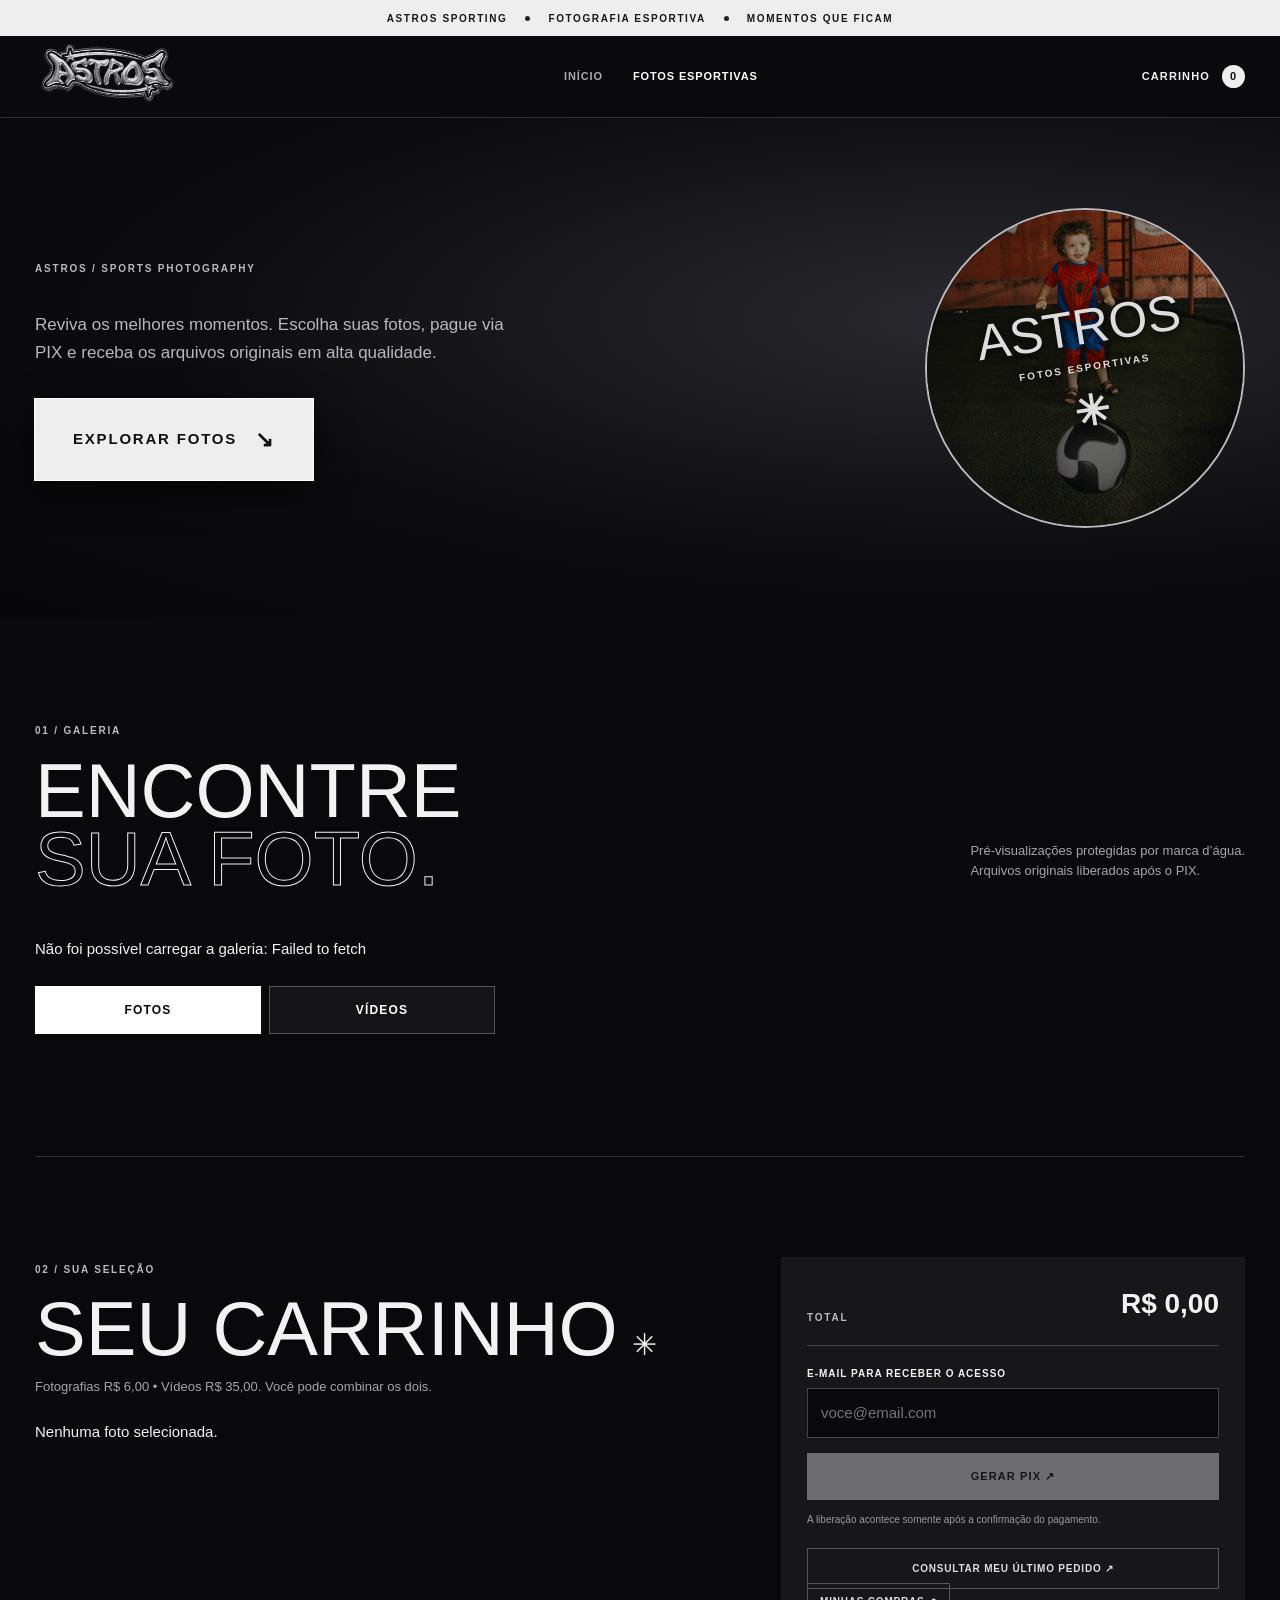
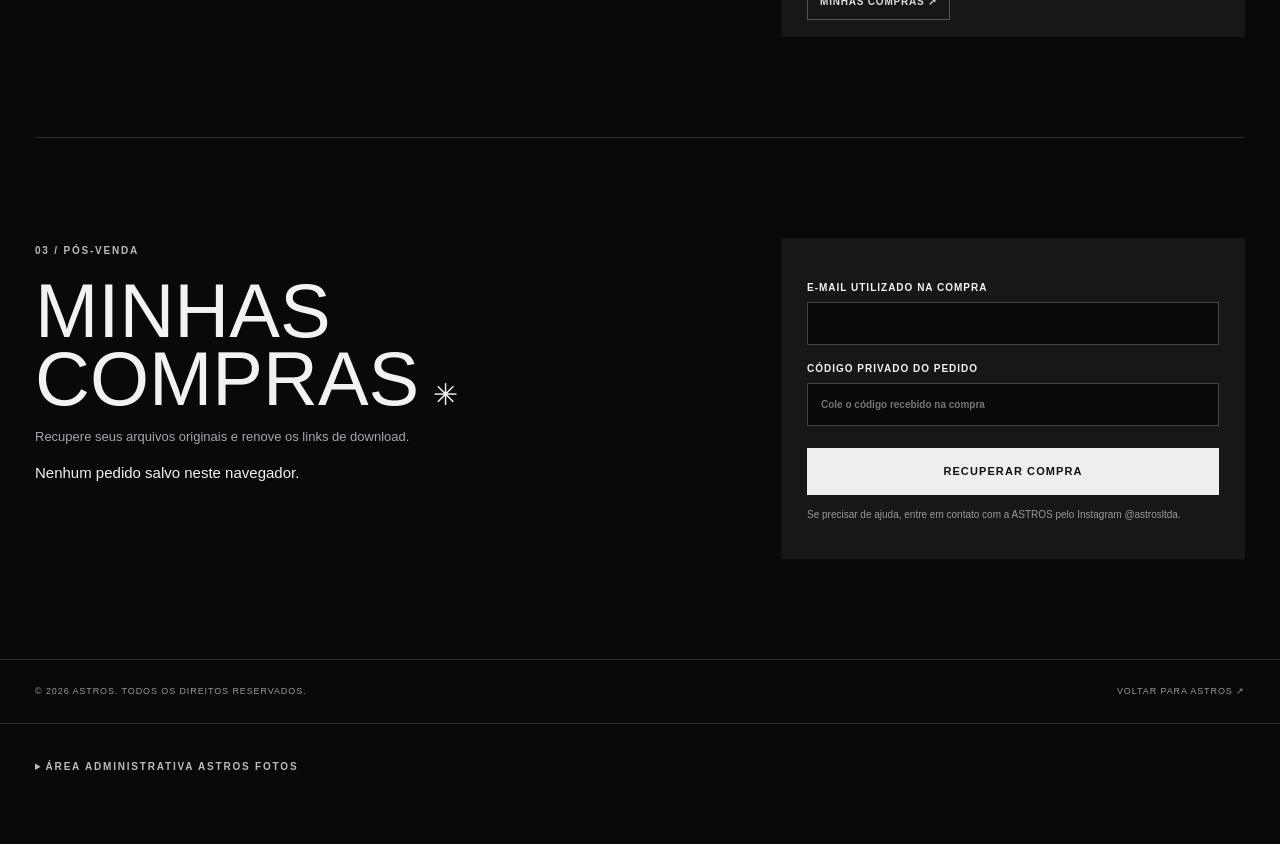
==== commit f6eed2e1: "Recover approved purchases using email and private order code" ====
--- a/fotos.html
+++ b/fotos.html
@@ -12,11 +12,11 @@
 <main>
 <section class="hero"><div class="hero-copy"><small>ASTROS / SPORTS PHOTOGRAPHY</small><p>Reviva os melhores momentos. Escolha suas fotos, pague via PIX e receba os arquivos originais em alta qualidade.</p><a class="lightbtn hero-explore" href="#galeria">EXPLORAR FOTOS <span aria-hidden="true">↘</span></a></div><div class="hero-mark"><img class="hero-photo" src="images/astros-fotos-destaque.jpg" alt="Criança em campo de futebol" loading="eager"><div class="hero-mark-label">ASTROS<br><span>FOTOS ESPORTIVAS</span><strong>✳</strong></div></div></section>
 <section class="catalog" id="galeria"><div class="section-head"><div><small>01 / GALERIA</small><h2>ENCONTRE<br><em>SUA FOTO.</em></h2></div><p>Pré-visualizações protegidas por marca d’água.<br>Arquivos originais liberados após o PIX.</p></div><div id="events" class="events"><p class="loading">Carregando eventos...</p></div><div class="media-tabs" role="group" aria-label="Tipo de conteúdo"><button type="button" id="photosTab" class="media-tab active" aria-pressed="true">FOTOS</button><button type="button" id="videosTab" class="media-tab" aria-pressed="false">VÍDEOS</button></div><div id="gallery" class="gallery"></div><p id="empty" class="empty" hidden>Nenhuma foto ou vídeo publicado no momento. Volte em breve!</p></section>
-<section class="checkout" id="carrinho"><div><small>02 / SUA SELEÇÃO</small><h2>SEU CARRINHO<span>✳</span></h2><p>Fotografias R$ 6,00 • Vídeos R$ 35,00. Você pode combinar os dois.</p><div id="cartItems" class="cart-items">Nenhuma foto selecionada.</div></div><aside><div class="total"><small>TOTAL</small><strong id="cartTotal">R$ 0,00</strong></div><label for="buyerEmail">E-MAIL PARA RECEBER O ACESSO</label><input id="buyerEmail" type="email" placeholder="voce@email.com" autocomplete="email"><button id="payBtn" class="lightbtn" disabled>GERAR PIX ↗</button><p class="fine">A liberação acontece somente após a confirmação do pagamento.</p><button id="recoverBtn" class="recover-btn" type="button">CONSULTAR MEU ÚLTIMO PEDIDO ↗</button><a href="#minhas-compras" class="recover-btn">MINHAS COMPRAS ↗</a></aside></section><section class="checkout" id="minhas-compras"><div><small>03 / PÓS-VENDA</small><h2>MINHAS COMPRAS<span>✳</span></h2><p>Recupere seus arquivos originais e renove os links de download.</p><div id="purchaseHistory" class="purchase-history"></div></div><aside><label>E-MAIL UTILIZADO NA COMPRA<input type="email" id="recoverEmail" autocomplete="email"></label><button type="button" id="recoverEmailBtn" class="lightbtn">RECUPERAR POR E-MAIL</button><p id="recoverEmailStatus" role="status" class="fine"></p><p class="fine">Se precisar de ajuda, entre em contato com a ASTROS pelo Instagram @astrosltda.</p></aside></section>
+<section class="checkout" id="carrinho"><div><small>02 / SUA SELEÇÃO</small><h2>SEU CARRINHO<span>✳</span></h2><p>Fotografias R$ 6,00 • Vídeos R$ 35,00. Você pode combinar os dois.</p><div id="cartItems" class="cart-items">Nenhuma foto selecionada.</div></div><aside><div class="total"><small>TOTAL</small><strong id="cartTotal">R$ 0,00</strong></div><label for="buyerEmail">E-MAIL PARA RECEBER O ACESSO</label><input id="buyerEmail" type="email" placeholder="voce@email.com" autocomplete="email"><button id="payBtn" class="lightbtn" disabled>GERAR PIX ↗</button><p class="fine">A liberação acontece somente após a confirmação do pagamento.</p><button id="recoverBtn" class="recover-btn" type="button">CONSULTAR MEU ÚLTIMO PEDIDO ↗</button><a href="#minhas-compras" class="recover-btn">MINHAS COMPRAS ↗</a></aside></section><section class="checkout" id="minhas-compras"><div><small>03 / PÓS-VENDA</small><h2>MINHAS COMPRAS<span>✳</span></h2><p>Recupere seus arquivos originais e renove os links de download.</p><div id="purchaseHistory" class="purchase-history"></div></div><aside><label>E-MAIL UTILIZADO NA COMPRA<input type="email" id="recoverEmail" autocomplete="email"></label><label>CÓDIGO PRIVADO DO PEDIDO<input type="text" id="recoverCode" autocomplete="off" autocapitalize="off" spellcheck="false" placeholder="Cole o código recebido na compra"></label><button type="button" id="recoverEmailBtn" class="lightbtn">RECUPERAR COMPRA</button><p id="recoverEmailStatus" role="status" class="fine"></p><p class="fine">Se precisar de ajuda, entre em contato com a ASTROS pelo Instagram @astrosltda.</p></aside></section>
 </main>
 <footer><span>© 2026 ASTROS. TODOS OS DIREITOS RESERVADOS.</span><a href="index.html">VOLTAR PARA ASTROS ↗</a></footer>
 <div id="photoPreviewModal" class="photo-preview-modal" role="dialog" aria-modal="true" aria-label="Visualização ampliada da fotografia" hidden><div class="photo-preview-dialog"><button type="button" class="photo-preview-close" id="photoPreviewClose" aria-label="Fechar visualização">✕</button><div class="photo-preview-image-wrap"><img id="photoPreviewImage" alt="Prévia com marca d’água ASTROS"></div><div class="photo-preview-footer"><div><strong id="photoPreviewTitle">FOTOGRAFIA ASTROS</strong><small id="photoPreviewPrice">R$ 6,00 • Prévia com marca d’água</small></div><button id="photoPreviewAdd" class="lightbtn" type="button">ADICIONAR AO CARRINHO +</button></div></div></div>
 <div id="videoPreviewModal" class="photo-preview-modal" role="dialog" aria-modal="true" aria-label="Prévia de vídeo ASTROS" hidden><div class="photo-preview-dialog"><button id="videoPreviewClose" class="photo-preview-close" aria-label="Fechar vídeo">✕</button><video id="videoPreviewPlayer" controls playsinline controlsList="nodownload" style="width:100%;max-height:72vh;background:#000"></video><div role="note" style="padding:12px 16px;border-top:1px solid #444;background:#19191c;color:#ddd;font-size:12px;line-height:1.5"><strong style="display:block;color:#fff;font-size:11px;letter-spacing:.06em;margin-bottom:4px">ⓘ PRÉVIA EM QUALIDADE REDUZIDA</strong>Este vídeo é uma prévia comprimida. Após a confirmação do pagamento, você receberá o vídeo original em alta qualidade e sem marca d’água.</div><div class="photo-preview-footer"><strong id="videoPreviewTitle">VÍDEO ASTROS</strong><button id="videoPreviewAdd" class="lightbtn">ADICIONAR AO CARRINHO • R$ 35,00</button></div></div></div><div id="payModal" class="modal" hidden><div class="dialog"><button class="close" id="closePay">✕</button><small>ASTROS / PAGAMENTO</small><h2>PAGUE COM O <em>PIX</em></h2><div id="payContent"></div></div></div>
 <section class="admin" id="admin"><details><summary>ÁREA ADMINISTRATIVA ASTROS FOTOS</summary><div class="admin-box"><p>Área restrita. A chave administrativa deve ser configurada como <code>ASTROS_FOTOS_ADMIN_KEY</code> nos Secrets do Supabase.</p><label>CHAVE ADMINISTRATIVA<input id="adminKey" type="password" placeholder="Chave de acesso"></label><button id="saveKey">ACESSAR PAINEL</button><div id="adminPanel" hidden><hr><h3>NOVO EVENTO</h3><label>Nome do evento<input id="eventTitle" placeholder="Ex.: Campeonato de Basquete"></label><label>Modalidade<input id="eventSport" placeholder="Ex.: Basquete"></label><label>Data<input id="eventDate" type="date"></label><label>Local<input id="eventLocation" placeholder="Cidade / Ginásio"></label><label>Descrição<textarea id="eventDescription"></textarea></label><button id="createEvent">CRIAR EVENTO</button><hr><h3>GERENCIAR EVENTOS</h3><p class="fine">Remover da loja oculta o evento e suas fotos, sem apagar os arquivos nem os pedidos anteriores. Você poderá restaurá-lo depois.</p><div id="manageEvents" class="manage-events"></div><hr><h3>CONSULTAR PEDIDOS APROVADOS</h3><label>E-MAIL DO CLIENTE<input type="email" id="adminOrderEmail"></label><button type="button" id="adminOrderSearch">BUSCAR PEDIDOS</button><div id="adminOrderResults"></div><hr><h3>GERENCIAR PUBLICAÇÕES</h3><p class="fine">Oculte, restaure ou exclua fotos e vídeos. Publicações vinculadas a pedidos não podem ser excluídas definitivamente.</p><label>EVENTO<select id="manageMediaEvent"><option value="">Selecione um evento</option></select></label><label>CATEGORIA<select id="manageMediaKind"><option value="photo">Fotos</option><option value="video">Vídeos</option></select></label><button type="button" id="manageMediaRefresh">ATUALIZAR LISTA</button><div id="manageMediaList" class="manage-media-list"></div><dialog id="manageMediaPreview" class="manage-media-preview"><button type="button" id="manageMediaClose">FECHAR ✕</button><div id="manageMediaPreviewBody"></div></dialog><hr><h3>ENVIAR FOTOGRAFIAS</h3><label>EVENTO<select id="eventSelect"><option value="">Crie ou selecione um evento</option></select></label><label>MARCA D’ÁGUA ASTROS (PNG)<input id="watermarkFile" type="file" accept="image/png,image/webp"></label><label>FOTOS ORIGINAIS (MÚLTIPLAS)<input id="photoFiles" type="file" accept="image/jpeg,image/png,image/webp" multiple></label><p class="fine">A marca será aplicada automaticamente nas prévias. Os arquivos originais são armazenados separadamente e em área privada.</p><button id="uploadPhotos">PROCESSAR E PUBLICAR FOTOS</button><hr><h3>ENVIAR VÍDEO • R$ 35,00</h3><p class="fine">Selecione um MP4 original de até 50 MB (até 3 minutos). A prévia comprimida recebe a marca d’água automaticamente. O original é armazenado em área privada, sem alterações.</p><label>VÍDEO ORIGINAL (MP4 • ATÉ 50 MB)<input id="videoFile" type="file" accept="video/mp4,.mp4"></label><label>THUMBNAIL / CAPA DO VÍDEO (OPCIONAL)<input id="videoThumbnail" type="file" accept="image/jpeg,image/png,image/webp"></label><p class="fine">Envie uma imagem de capa ou deixe vazio para gerar uma automaticamente. A marca d’água será aplicada na capa.</p><p class="fine">Mantenha a aba aberta durante o processamento e envio. O download do original será liberado somente após a confirmação do PIX.</p><button id="uploadVideo">PROCESSAR E PUBLICAR VÍDEO</button><p id="adminStatus" role="status"></p></div></div></details></section>
-<script src="fotos.js?v=20261124-purchases"></script>
+<script src="fotos.js?v=20261124-recovery-code"></script>
 </body></html>
--- a/fotos.css
+++ b/fotos.css
@@ -87,3 +87,5 @@
 .media-tabs{display:grid;grid-template-columns:repeat(2,minmax(0,1fr));gap:8px;margin:0 0 22px;max-width:460px}.media-tab{font:inherit;font-size:12px;font-weight:800;letter-spacing:.1em;min-height:48px;padding:12px 10px;border:1px solid #555;background:#151517;color:#fff;cursor:pointer}.media-tab.active{background:#fff;color:#09090b;border-color:#fff}.media-tab:focus-visible{outline:2px solid #fff;outline-offset:3px}@media(max-width:600px){.media-tabs{max-width:none;margin-bottom:16px}.media-tab{font-size:11px;min-height:44px}}
 
 .manage-media-list{display:grid;gap:10px;margin:12px 0}.manage-media-row{display:grid;grid-template-columns:80px minmax(0,1fr);gap:12px;border:1px solid #555;padding:10px;align-items:start}.manage-media-thumb{width:80px;height:80px;object-fit:cover}.manage-media-row strong,.manage-media-row small{display:block;overflow-wrap:anywhere}.manage-media-row small{margin:5px 0;color:#aaa}.manage-media-actions{display:flex;flex-wrap:wrap;gap:6px}.manage-media-actions button{font-size:10px;padding:8px;min-height:36px}.manage-media-actions .danger{background:#721e24;color:white}.manage-media-preview{background:#111;color:white;border:1px solid #666;width:min(90vw,850px);max-height:90vh;padding:12px}.manage-media-preview::backdrop{background:#000c}.manage-media-preview img,.manage-media-preview video{display:block;max-width:100%;max-height:70vh;margin:auto}.manage-media-preview button{margin-bottom:8px}
+
+.purchase-history{display:grid;gap:8px;margin-top:16px}.purchase-history button{padding:12px;border:1px solid #666;background:#18181b;color:#fff;cursor:pointer}.download-list .fine{line-height:1.6;white-space:normal}.download-list button{padding:12px;cursor:pointer}.manage-event-row a{color:inherit;text-decoration:underline;font-size:11px}
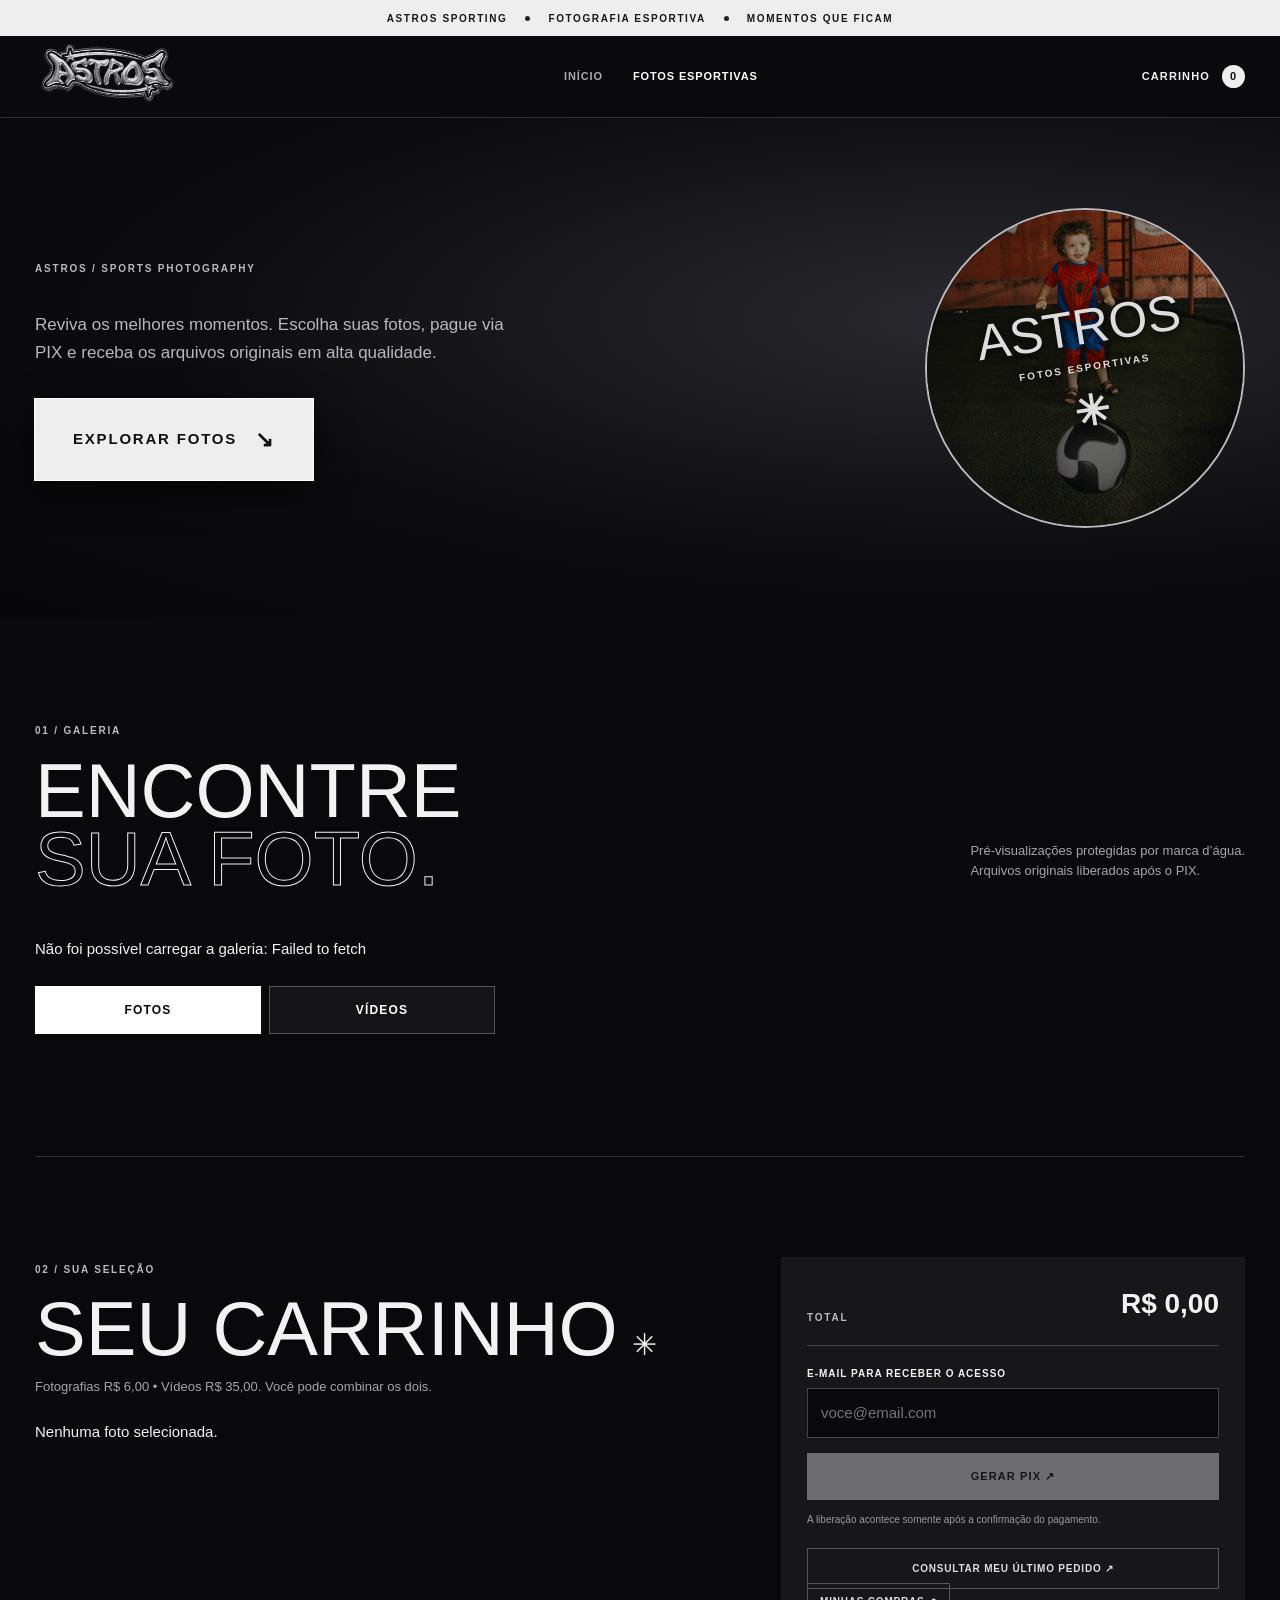
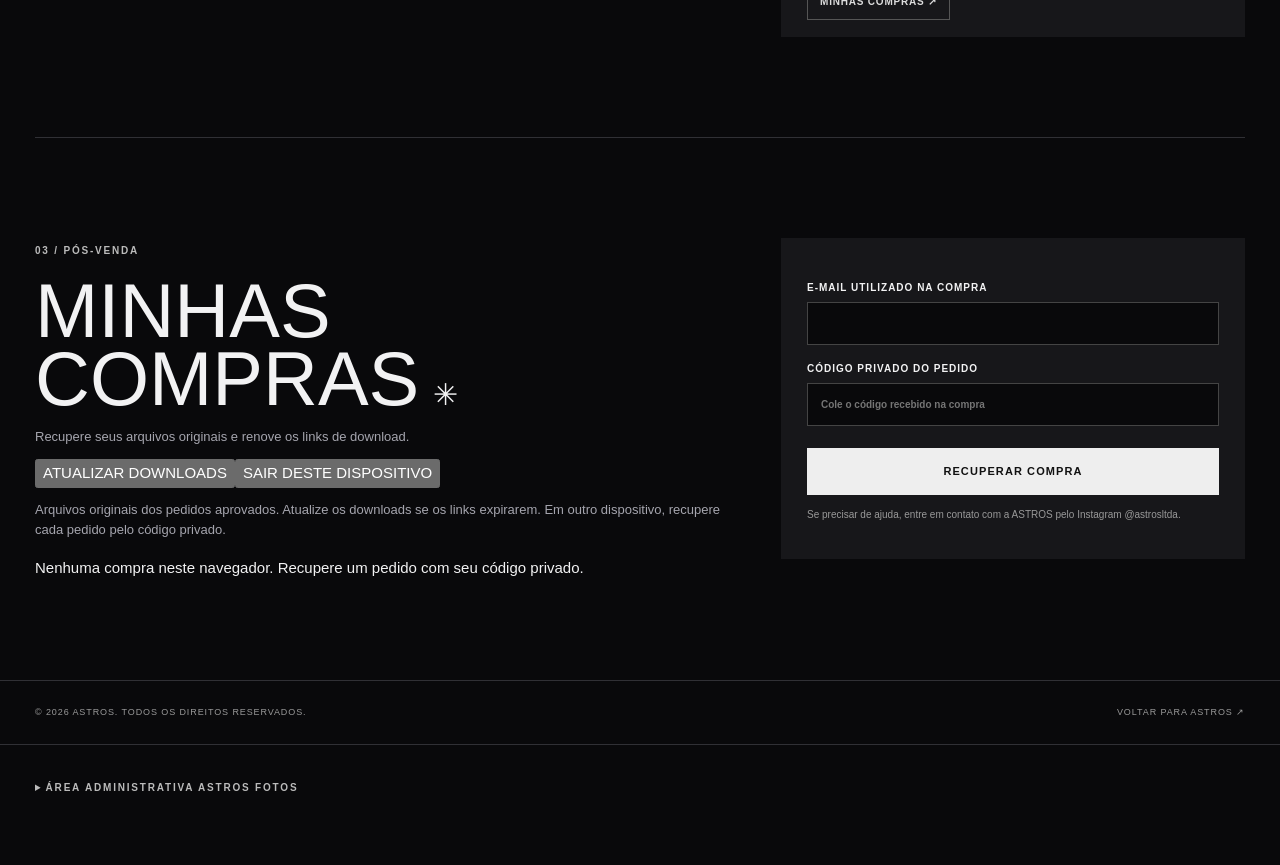
==== commit ab6b55e3: "ASTROS: purchased media library grouped by event with thumbnails and renewed downloads" ====
--- a/fotos.html
+++ b/fotos.html
@@ -4,7 +4,7 @@
 <meta charset="utf-8"><meta name="viewport" content="width=device-width,initial-scale=1">
 <meta name="theme-color" content="#09090b"><meta name="description" content="Compre fotos esportivas ASTROS em alta qualidade.">
 <title>ASTROS | Fotos Esportivas</title>
-<link rel="icon" href="images/logo.png"><link rel="stylesheet" href="fotos.css?v=20261124-purchases">
+<link rel="icon" href="images/logo.png"><link rel="stylesheet" href="fotos.css?v=20261124-library">
 </head>
 <body>
 <div class="topline">ASTROS SPORTING <i></i> FOTOGRAFIA ESPORTIVA <i></i> MOMENTOS QUE FICAM</div>
@@ -12,11 +12,11 @@
 <main>
 <section class="hero"><div class="hero-copy"><small>ASTROS / SPORTS PHOTOGRAPHY</small><p>Reviva os melhores momentos. Escolha suas fotos, pague via PIX e receba os arquivos originais em alta qualidade.</p><a class="lightbtn hero-explore" href="#galeria">EXPLORAR FOTOS <span aria-hidden="true">↘</span></a></div><div class="hero-mark"><img class="hero-photo" src="images/astros-fotos-destaque.jpg" alt="Criança em campo de futebol" loading="eager"><div class="hero-mark-label">ASTROS<br><span>FOTOS ESPORTIVAS</span><strong>✳</strong></div></div></section>
 <section class="catalog" id="galeria"><div class="section-head"><div><small>01 / GALERIA</small><h2>ENCONTRE<br><em>SUA FOTO.</em></h2></div><p>Pré-visualizações protegidas por marca d’água.<br>Arquivos originais liberados após o PIX.</p></div><div id="events" class="events"><p class="loading">Carregando eventos...</p></div><div class="media-tabs" role="group" aria-label="Tipo de conteúdo"><button type="button" id="photosTab" class="media-tab active" aria-pressed="true">FOTOS</button><button type="button" id="videosTab" class="media-tab" aria-pressed="false">VÍDEOS</button></div><div id="gallery" class="gallery"></div><p id="empty" class="empty" hidden>Nenhuma foto ou vídeo publicado no momento. Volte em breve!</p></section>
-<section class="checkout" id="carrinho"><div><small>02 / SUA SELEÇÃO</small><h2>SEU CARRINHO<span>✳</span></h2><p>Fotografias R$ 6,00 • Vídeos R$ 35,00. Você pode combinar os dois.</p><div id="cartItems" class="cart-items">Nenhuma foto selecionada.</div></div><aside><div class="total"><small>TOTAL</small><strong id="cartTotal">R$ 0,00</strong></div><label for="buyerEmail">E-MAIL PARA RECEBER O ACESSO</label><input id="buyerEmail" type="email" placeholder="voce@email.com" autocomplete="email"><button id="payBtn" class="lightbtn" disabled>GERAR PIX ↗</button><p class="fine">A liberação acontece somente após a confirmação do pagamento.</p><button id="recoverBtn" class="recover-btn" type="button">CONSULTAR MEU ÚLTIMO PEDIDO ↗</button><a href="#minhas-compras" class="recover-btn">MINHAS COMPRAS ↗</a></aside></section><section class="checkout" id="minhas-compras"><div><small>03 / PÓS-VENDA</small><h2>MINHAS COMPRAS<span>✳</span></h2><p>Recupere seus arquivos originais e renove os links de download.</p><div id="purchaseHistory" class="purchase-history"></div></div><aside><label>E-MAIL UTILIZADO NA COMPRA<input type="email" id="recoverEmail" autocomplete="email"></label><label>CÓDIGO PRIVADO DO PEDIDO<input type="text" id="recoverCode" autocomplete="off" autocapitalize="off" spellcheck="false" placeholder="Cole o código recebido na compra"></label><button type="button" id="recoverEmailBtn" class="lightbtn">RECUPERAR COMPRA</button><p id="recoverEmailStatus" role="status" class="fine"></p><p class="fine">Se precisar de ajuda, entre em contato com a ASTROS pelo Instagram @astrosltda.</p></aside></section>
+<section class="checkout" id="carrinho"><div><small>02 / SUA SELEÇÃO</small><h2>SEU CARRINHO<span>✳</span></h2><p>Fotografias R$ 6,00 • Vídeos R$ 35,00. Você pode combinar os dois.</p><div id="cartItems" class="cart-items">Nenhuma foto selecionada.</div></div><aside><div class="total"><small>TOTAL</small><strong id="cartTotal">R$ 0,00</strong></div><label for="buyerEmail">E-MAIL PARA RECEBER O ACESSO</label><input id="buyerEmail" type="email" placeholder="voce@email.com" autocomplete="email"><button id="payBtn" class="lightbtn" disabled>GERAR PIX ↗</button><p class="fine">A liberação acontece somente após a confirmação do pagamento.</p><button id="recoverBtn" class="recover-btn" type="button">CONSULTAR MEU ÚLTIMO PEDIDO ↗</button><a href="#minhas-compras" class="recover-btn">MINHAS COMPRAS ↗</a></aside></section><section class="checkout" id="minhas-compras"><div><small>03 / PÓS-VENDA</small><h2>MINHAS COMPRAS<span>✳</span></h2><p>Recupere seus arquivos originais e renove os links de download.</p><div class="purchase-actions"><button type="button" id="refreshPurchases">ATUALIZAR DOWNLOADS</button><button type="button" id="clearPurchases">SAIR DESTE DISPOSITIVO</button></div><p class="fine">Arquivos originais dos pedidos aprovados. Atualize os downloads se os links expirarem. Em outro dispositivo, recupere cada pedido pelo código privado.</p><div id="purchaseHistory" class="purchase-history"></div></div><aside><label>E-MAIL UTILIZADO NA COMPRA<input type="email" id="recoverEmail" autocomplete="email"></label><label>CÓDIGO PRIVADO DO PEDIDO<input type="text" id="recoverCode" autocomplete="off" autocapitalize="off" spellcheck="false" placeholder="Cole o código recebido na compra"></label><button type="button" id="recoverEmailBtn" class="lightbtn">RECUPERAR COMPRA</button><p id="recoverEmailStatus" role="status" class="fine"></p><p class="fine">Se precisar de ajuda, entre em contato com a ASTROS pelo Instagram @astrosltda.</p></aside></section>
 </main>
 <footer><span>© 2026 ASTROS. TODOS OS DIREITOS RESERVADOS.</span><a href="index.html">VOLTAR PARA ASTROS ↗</a></footer>
 <div id="photoPreviewModal" class="photo-preview-modal" role="dialog" aria-modal="true" aria-label="Visualização ampliada da fotografia" hidden><div class="photo-preview-dialog"><button type="button" class="photo-preview-close" id="photoPreviewClose" aria-label="Fechar visualização">✕</button><div class="photo-preview-image-wrap"><img id="photoPreviewImage" alt="Prévia com marca d’água ASTROS"></div><div class="photo-preview-footer"><div><strong id="photoPreviewTitle">FOTOGRAFIA ASTROS</strong><small id="photoPreviewPrice">R$ 6,00 • Prévia com marca d’água</small></div><button id="photoPreviewAdd" class="lightbtn" type="button">ADICIONAR AO CARRINHO +</button></div></div></div>
 <div id="videoPreviewModal" class="photo-preview-modal" role="dialog" aria-modal="true" aria-label="Prévia de vídeo ASTROS" hidden><div class="photo-preview-dialog"><button id="videoPreviewClose" class="photo-preview-close" aria-label="Fechar vídeo">✕</button><video id="videoPreviewPlayer" controls playsinline controlsList="nodownload" style="width:100%;max-height:72vh;background:#000"></video><div role="note" style="padding:12px 16px;border-top:1px solid #444;background:#19191c;color:#ddd;font-size:12px;line-height:1.5"><strong style="display:block;color:#fff;font-size:11px;letter-spacing:.06em;margin-bottom:4px">ⓘ PRÉVIA EM QUALIDADE REDUZIDA</strong>Este vídeo é uma prévia comprimida. Após a confirmação do pagamento, você receberá o vídeo original em alta qualidade e sem marca d’água.</div><div class="photo-preview-footer"><strong id="videoPreviewTitle">VÍDEO ASTROS</strong><button id="videoPreviewAdd" class="lightbtn">ADICIONAR AO CARRINHO • R$ 35,00</button></div></div></div><div id="payModal" class="modal" hidden><div class="dialog"><button class="close" id="closePay">✕</button><small>ASTROS / PAGAMENTO</small><h2>PAGUE COM O <em>PIX</em></h2><div id="payContent"></div></div></div>
 <section class="admin" id="admin"><details><summary>ÁREA ADMINISTRATIVA ASTROS FOTOS</summary><div class="admin-box"><p>Área restrita. A chave administrativa deve ser configurada como <code>ASTROS_FOTOS_ADMIN_KEY</code> nos Secrets do Supabase.</p><label>CHAVE ADMINISTRATIVA<input id="adminKey" type="password" placeholder="Chave de acesso"></label><button id="saveKey">ACESSAR PAINEL</button><div id="adminPanel" hidden><hr><h3>NOVO EVENTO</h3><label>Nome do evento<input id="eventTitle" placeholder="Ex.: Campeonato de Basquete"></label><label>Modalidade<input id="eventSport" placeholder="Ex.: Basquete"></label><label>Data<input id="eventDate" type="date"></label><label>Local<input id="eventLocation" placeholder="Cidade / Ginásio"></label><label>Descrição<textarea id="eventDescription"></textarea></label><button id="createEvent">CRIAR EVENTO</button><hr><h3>GERENCIAR EVENTOS</h3><p class="fine">Remover da loja oculta o evento e suas fotos, sem apagar os arquivos nem os pedidos anteriores. Você poderá restaurá-lo depois.</p><div id="manageEvents" class="manage-events"></div><hr><h3>CONSULTAR PEDIDOS APROVADOS</h3><label>E-MAIL DO CLIENTE<input type="email" id="adminOrderEmail"></label><button type="button" id="adminOrderSearch">BUSCAR PEDIDOS</button><div id="adminOrderResults"></div><hr><h3>GERENCIAR PUBLICAÇÕES</h3><p class="fine">Oculte, restaure ou exclua fotos e vídeos. Publicações vinculadas a pedidos não podem ser excluídas definitivamente.</p><label>EVENTO<select id="manageMediaEvent"><option value="">Selecione um evento</option></select></label><label>CATEGORIA<select id="manageMediaKind"><option value="photo">Fotos</option><option value="video">Vídeos</option></select></label><button type="button" id="manageMediaRefresh">ATUALIZAR LISTA</button><div id="manageMediaList" class="manage-media-list"></div><dialog id="manageMediaPreview" class="manage-media-preview"><button type="button" id="manageMediaClose">FECHAR ✕</button><div id="manageMediaPreviewBody"></div></dialog><hr><h3>ENVIAR FOTOGRAFIAS</h3><label>EVENTO<select id="eventSelect"><option value="">Crie ou selecione um evento</option></select></label><label>MARCA D’ÁGUA ASTROS (PNG)<input id="watermarkFile" type="file" accept="image/png,image/webp"></label><label>FOTOS ORIGINAIS (MÚLTIPLAS)<input id="photoFiles" type="file" accept="image/jpeg,image/png,image/webp" multiple></label><p class="fine">A marca será aplicada automaticamente nas prévias. Os arquivos originais são armazenados separadamente e em área privada.</p><button id="uploadPhotos">PROCESSAR E PUBLICAR FOTOS</button><hr><h3>ENVIAR VÍDEO • R$ 35,00</h3><p class="fine">Selecione um MP4 original de até 50 MB (até 3 minutos). A prévia comprimida recebe a marca d’água automaticamente. O original é armazenado em área privada, sem alterações.</p><label>VÍDEO ORIGINAL (MP4 • ATÉ 50 MB)<input id="videoFile" type="file" accept="video/mp4,.mp4"></label><label>THUMBNAIL / CAPA DO VÍDEO (OPCIONAL)<input id="videoThumbnail" type="file" accept="image/jpeg,image/png,image/webp"></label><p class="fine">Envie uma imagem de capa ou deixe vazio para gerar uma automaticamente. A marca d’água será aplicada na capa.</p><p class="fine">Mantenha a aba aberta durante o processamento e envio. O download do original será liberado somente após a confirmação do PIX.</p><button id="uploadVideo">PROCESSAR E PUBLICAR VÍDEO</button><p id="adminStatus" role="status"></p></div></div></details></section>
-<script src="fotos.js?v=20261124-recovery-code"></script>
+<script src="fotos.js?v=20261124-library"></script>
 </body></html>
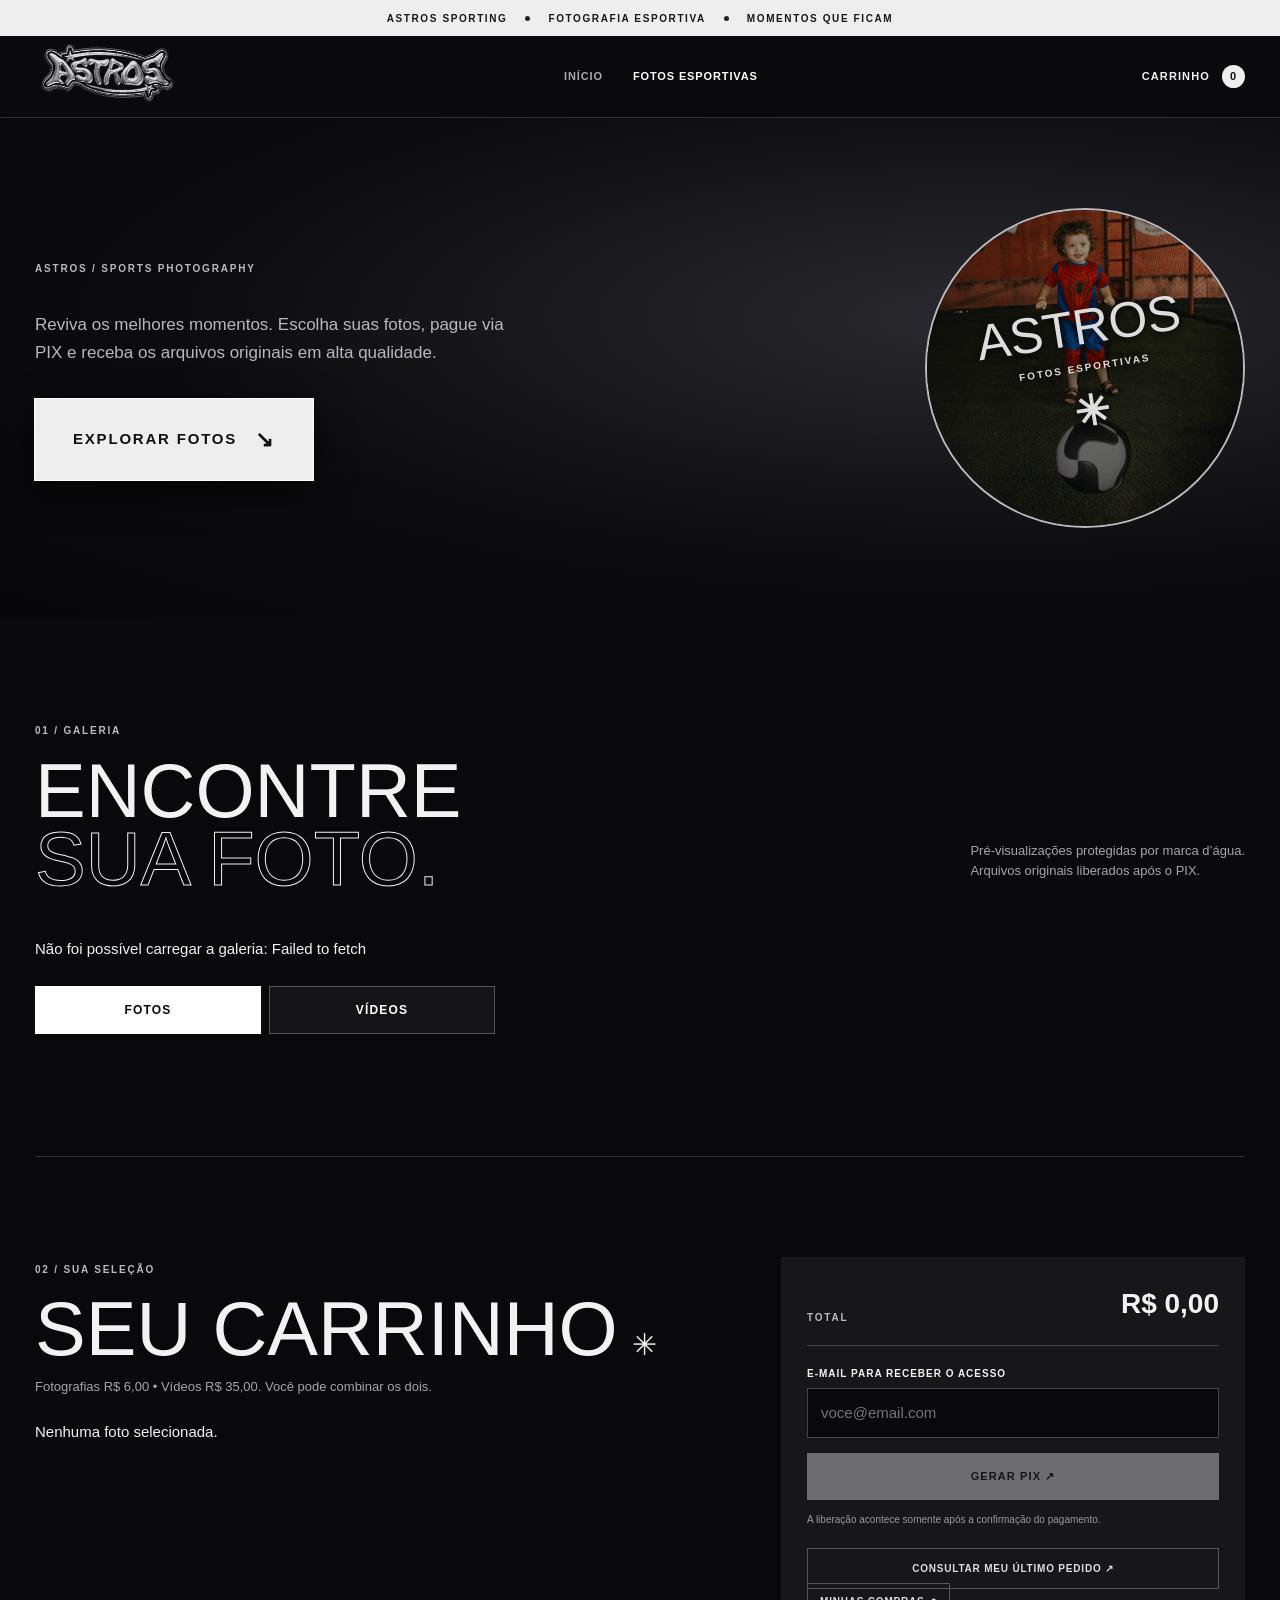
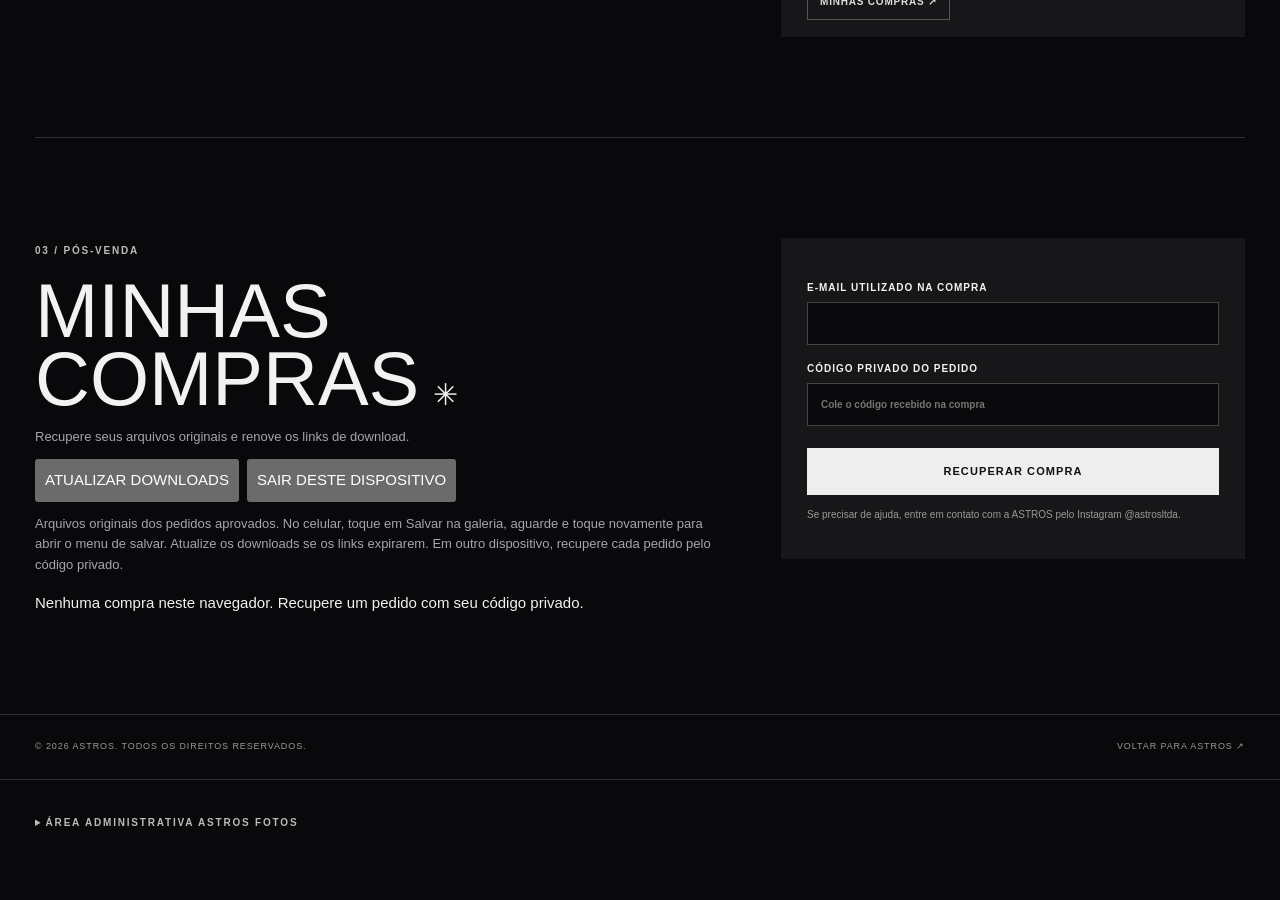
==== commit 51aca2f1: "ASTROS: native mobile file sharing to save purchased originals to gallery" ====
--- a/fotos.html
+++ b/fotos.html
@@ -4,7 +4,7 @@
 <meta charset="utf-8"><meta name="viewport" content="width=device-width,initial-scale=1">
 <meta name="theme-color" content="#09090b"><meta name="description" content="Compre fotos esportivas ASTROS em alta qualidade.">
 <title>ASTROS | Fotos Esportivas</title>
-<link rel="icon" href="images/logo.png"><link rel="stylesheet" href="fotos.css?v=20261124-library">
+<link rel="icon" href="images/logo.png"><link rel="stylesheet" href="fotos.css?v=20261124-save-gallery">
 </head>
 <body>
 <div class="topline">ASTROS SPORTING <i></i> FOTOGRAFIA ESPORTIVA <i></i> MOMENTOS QUE FICAM</div>
@@ -12,11 +12,11 @@
 <main>
 <section class="hero"><div class="hero-copy"><small>ASTROS / SPORTS PHOTOGRAPHY</small><p>Reviva os melhores momentos. Escolha suas fotos, pague via PIX e receba os arquivos originais em alta qualidade.</p><a class="lightbtn hero-explore" href="#galeria">EXPLORAR FOTOS <span aria-hidden="true">↘</span></a></div><div class="hero-mark"><img class="hero-photo" src="images/astros-fotos-destaque.jpg" alt="Criança em campo de futebol" loading="eager"><div class="hero-mark-label">ASTROS<br><span>FOTOS ESPORTIVAS</span><strong>✳</strong></div></div></section>
 <section class="catalog" id="galeria"><div class="section-head"><div><small>01 / GALERIA</small><h2>ENCONTRE<br><em>SUA FOTO.</em></h2></div><p>Pré-visualizações protegidas por marca d’água.<br>Arquivos originais liberados após o PIX.</p></div><div id="events" class="events"><p class="loading">Carregando eventos...</p></div><div class="media-tabs" role="group" aria-label="Tipo de conteúdo"><button type="button" id="photosTab" class="media-tab active" aria-pressed="true">FOTOS</button><button type="button" id="videosTab" class="media-tab" aria-pressed="false">VÍDEOS</button></div><div id="gallery" class="gallery"></div><p id="empty" class="empty" hidden>Nenhuma foto ou vídeo publicado no momento. Volte em breve!</p></section>
-<section class="checkout" id="carrinho"><div><small>02 / SUA SELEÇÃO</small><h2>SEU CARRINHO<span>✳</span></h2><p>Fotografias R$ 6,00 • Vídeos R$ 35,00. Você pode combinar os dois.</p><div id="cartItems" class="cart-items">Nenhuma foto selecionada.</div></div><aside><div class="total"><small>TOTAL</small><strong id="cartTotal">R$ 0,00</strong></div><label for="buyerEmail">E-MAIL PARA RECEBER O ACESSO</label><input id="buyerEmail" type="email" placeholder="voce@email.com" autocomplete="email"><button id="payBtn" class="lightbtn" disabled>GERAR PIX ↗</button><p class="fine">A liberação acontece somente após a confirmação do pagamento.</p><button id="recoverBtn" class="recover-btn" type="button">CONSULTAR MEU ÚLTIMO PEDIDO ↗</button><a href="#minhas-compras" class="recover-btn">MINHAS COMPRAS ↗</a></aside></section><section class="checkout" id="minhas-compras"><div><small>03 / PÓS-VENDA</small><h2>MINHAS COMPRAS<span>✳</span></h2><p>Recupere seus arquivos originais e renove os links de download.</p><div class="purchase-actions"><button type="button" id="refreshPurchases">ATUALIZAR DOWNLOADS</button><button type="button" id="clearPurchases">SAIR DESTE DISPOSITIVO</button></div><p class="fine">Arquivos originais dos pedidos aprovados. Atualize os downloads se os links expirarem. Em outro dispositivo, recupere cada pedido pelo código privado.</p><div id="purchaseHistory" class="purchase-history"></div></div><aside><label>E-MAIL UTILIZADO NA COMPRA<input type="email" id="recoverEmail" autocomplete="email"></label><label>CÓDIGO PRIVADO DO PEDIDO<input type="text" id="recoverCode" autocomplete="off" autocapitalize="off" spellcheck="false" placeholder="Cole o código recebido na compra"></label><button type="button" id="recoverEmailBtn" class="lightbtn">RECUPERAR COMPRA</button><p id="recoverEmailStatus" role="status" class="fine"></p><p class="fine">Se precisar de ajuda, entre em contato com a ASTROS pelo Instagram @astrosltda.</p></aside></section>
+<section class="checkout" id="carrinho"><div><small>02 / SUA SELEÇÃO</small><h2>SEU CARRINHO<span>✳</span></h2><p>Fotografias R$ 6,00 • Vídeos R$ 35,00. Você pode combinar os dois.</p><div id="cartItems" class="cart-items">Nenhuma foto selecionada.</div></div><aside><div class="total"><small>TOTAL</small><strong id="cartTotal">R$ 0,00</strong></div><label for="buyerEmail">E-MAIL PARA RECEBER O ACESSO</label><input id="buyerEmail" type="email" placeholder="voce@email.com" autocomplete="email"><button id="payBtn" class="lightbtn" disabled>GERAR PIX ↗</button><p class="fine">A liberação acontece somente após a confirmação do pagamento.</p><button id="recoverBtn" class="recover-btn" type="button">CONSULTAR MEU ÚLTIMO PEDIDO ↗</button><a href="#minhas-compras" class="recover-btn">MINHAS COMPRAS ↗</a></aside></section><section class="checkout" id="minhas-compras"><div><small>03 / PÓS-VENDA</small><h2>MINHAS COMPRAS<span>✳</span></h2><p>Recupere seus arquivos originais e renove os links de download.</p><div class="purchase-actions"><button type="button" id="refreshPurchases">ATUALIZAR DOWNLOADS</button><button type="button" id="clearPurchases">SAIR DESTE DISPOSITIVO</button></div><p class="fine">Arquivos originais dos pedidos aprovados. No celular, toque em Salvar na galeria, aguarde e toque novamente para abrir o menu de salvar. Atualize os downloads se os links expirarem. Em outro dispositivo, recupere cada pedido pelo código privado.</p><div id="purchaseHistory" class="purchase-history"></div></div><aside><label>E-MAIL UTILIZADO NA COMPRA<input type="email" id="recoverEmail" autocomplete="email"></label><label>CÓDIGO PRIVADO DO PEDIDO<input type="text" id="recoverCode" autocomplete="off" autocapitalize="off" spellcheck="false" placeholder="Cole o código recebido na compra"></label><button type="button" id="recoverEmailBtn" class="lightbtn">RECUPERAR COMPRA</button><p id="recoverEmailStatus" role="status" class="fine"></p><p class="fine">Se precisar de ajuda, entre em contato com a ASTROS pelo Instagram @astrosltda.</p></aside></section>
 </main>
 <footer><span>© 2026 ASTROS. TODOS OS DIREITOS RESERVADOS.</span><a href="index.html">VOLTAR PARA ASTROS ↗</a></footer>
 <div id="photoPreviewModal" class="photo-preview-modal" role="dialog" aria-modal="true" aria-label="Visualização ampliada da fotografia" hidden><div class="photo-preview-dialog"><button type="button" class="photo-preview-close" id="photoPreviewClose" aria-label="Fechar visualização">✕</button><div class="photo-preview-image-wrap"><img id="photoPreviewImage" alt="Prévia com marca d’água ASTROS"></div><div class="photo-preview-footer"><div><strong id="photoPreviewTitle">FOTOGRAFIA ASTROS</strong><small id="photoPreviewPrice">R$ 6,00 • Prévia com marca d’água</small></div><button id="photoPreviewAdd" class="lightbtn" type="button">ADICIONAR AO CARRINHO +</button></div></div></div>
 <div id="videoPreviewModal" class="photo-preview-modal" role="dialog" aria-modal="true" aria-label="Prévia de vídeo ASTROS" hidden><div class="photo-preview-dialog"><button id="videoPreviewClose" class="photo-preview-close" aria-label="Fechar vídeo">✕</button><video id="videoPreviewPlayer" controls playsinline controlsList="nodownload" style="width:100%;max-height:72vh;background:#000"></video><div role="note" style="padding:12px 16px;border-top:1px solid #444;background:#19191c;color:#ddd;font-size:12px;line-height:1.5"><strong style="display:block;color:#fff;font-size:11px;letter-spacing:.06em;margin-bottom:4px">ⓘ PRÉVIA EM QUALIDADE REDUZIDA</strong>Este vídeo é uma prévia comprimida. Após a confirmação do pagamento, você receberá o vídeo original em alta qualidade e sem marca d’água.</div><div class="photo-preview-footer"><strong id="videoPreviewTitle">VÍDEO ASTROS</strong><button id="videoPreviewAdd" class="lightbtn">ADICIONAR AO CARRINHO • R$ 35,00</button></div></div></div><div id="payModal" class="modal" hidden><div class="dialog"><button class="close" id="closePay">✕</button><small>ASTROS / PAGAMENTO</small><h2>PAGUE COM O <em>PIX</em></h2><div id="payContent"></div></div></div>
 <section class="admin" id="admin"><details><summary>ÁREA ADMINISTRATIVA ASTROS FOTOS</summary><div class="admin-box"><p>Área restrita. A chave administrativa deve ser configurada como <code>ASTROS_FOTOS_ADMIN_KEY</code> nos Secrets do Supabase.</p><label>CHAVE ADMINISTRATIVA<input id="adminKey" type="password" placeholder="Chave de acesso"></label><button id="saveKey">ACESSAR PAINEL</button><div id="adminPanel" hidden><hr><h3>NOVO EVENTO</h3><label>Nome do evento<input id="eventTitle" placeholder="Ex.: Campeonato de Basquete"></label><label>Modalidade<input id="eventSport" placeholder="Ex.: Basquete"></label><label>Data<input id="eventDate" type="date"></label><label>Local<input id="eventLocation" placeholder="Cidade / Ginásio"></label><label>Descrição<textarea id="eventDescription"></textarea></label><button id="createEvent">CRIAR EVENTO</button><hr><h3>GERENCIAR EVENTOS</h3><p class="fine">Remover da loja oculta o evento e suas fotos, sem apagar os arquivos nem os pedidos anteriores. Você poderá restaurá-lo depois.</p><div id="manageEvents" class="manage-events"></div><hr><h3>CONSULTAR PEDIDOS APROVADOS</h3><label>E-MAIL DO CLIENTE<input type="email" id="adminOrderEmail"></label><button type="button" id="adminOrderSearch">BUSCAR PEDIDOS</button><div id="adminOrderResults"></div><hr><h3>GERENCIAR PUBLICAÇÕES</h3><p class="fine">Oculte, restaure ou exclua fotos e vídeos. Publicações vinculadas a pedidos não podem ser excluídas definitivamente.</p><label>EVENTO<select id="manageMediaEvent"><option value="">Selecione um evento</option></select></label><label>CATEGORIA<select id="manageMediaKind"><option value="photo">Fotos</option><option value="video">Vídeos</option></select></label><button type="button" id="manageMediaRefresh">ATUALIZAR LISTA</button><div id="manageMediaList" class="manage-media-list"></div><dialog id="manageMediaPreview" class="manage-media-preview"><button type="button" id="manageMediaClose">FECHAR ✕</button><div id="manageMediaPreviewBody"></div></dialog><hr><h3>ENVIAR FOTOGRAFIAS</h3><label>EVENTO<select id="eventSelect"><option value="">Crie ou selecione um evento</option></select></label><label>MARCA D’ÁGUA ASTROS (PNG)<input id="watermarkFile" type="file" accept="image/png,image/webp"></label><label>FOTOS ORIGINAIS (MÚLTIPLAS)<input id="photoFiles" type="file" accept="image/jpeg,image/png,image/webp" multiple></label><p class="fine">A marca será aplicada automaticamente nas prévias. Os arquivos originais são armazenados separadamente e em área privada.</p><button id="uploadPhotos">PROCESSAR E PUBLICAR FOTOS</button><hr><h3>ENVIAR VÍDEO • R$ 35,00</h3><p class="fine">Selecione um MP4 original de até 50 MB (até 3 minutos). A prévia comprimida recebe a marca d’água automaticamente. O original é armazenado em área privada, sem alterações.</p><label>VÍDEO ORIGINAL (MP4 • ATÉ 50 MB)<input id="videoFile" type="file" accept="video/mp4,.mp4"></label><label>THUMBNAIL / CAPA DO VÍDEO (OPCIONAL)<input id="videoThumbnail" type="file" accept="image/jpeg,image/png,image/webp"></label><p class="fine">Envie uma imagem de capa ou deixe vazio para gerar uma automaticamente. A marca d’água será aplicada na capa.</p><p class="fine">Mantenha a aba aberta durante o processamento e envio. O download do original será liberado somente após a confirmação do PIX.</p><button id="uploadVideo">PROCESSAR E PUBLICAR VÍDEO</button><p id="adminStatus" role="status"></p></div></div></details></section>
-<script src="fotos.js?v=20261124-library"></script>
+<script src="fotos.js?v=20261124-save-gallery"></script>
 </body></html>
--- a/fotos.css
+++ b/fotos.css
@@ -89,3 +89,5 @@
 .manage-media-list{display:grid;gap:10px;margin:12px 0}.manage-media-row{display:grid;grid-template-columns:80px minmax(0,1fr);gap:12px;border:1px solid #555;padding:10px;align-items:start}.manage-media-thumb{width:80px;height:80px;object-fit:cover}.manage-media-row strong,.manage-media-row small{display:block;overflow-wrap:anywhere}.manage-media-row small{margin:5px 0;color:#aaa}.manage-media-actions{display:flex;flex-wrap:wrap;gap:6px}.manage-media-actions button{font-size:10px;padding:8px;min-height:36px}.manage-media-actions .danger{background:#721e24;color:white}.manage-media-preview{background:#111;color:white;border:1px solid #666;width:min(90vw,850px);max-height:90vh;padding:12px}.manage-media-preview::backdrop{background:#000c}.manage-media-preview img,.manage-media-preview video{display:block;max-width:100%;max-height:70vh;margin:auto}.manage-media-preview button{margin-bottom:8px}
 
 .purchase-history{display:grid;gap:8px;margin-top:16px}.purchase-history button{padding:12px;border:1px solid #666;background:#18181b;color:#fff;cursor:pointer}.download-list .fine{line-height:1.6;white-space:normal}.download-list button{padding:12px;cursor:pointer}.manage-event-row a{color:inherit;text-decoration:underline;font-size:11px}
+
+.purchase-grid{display:grid;grid-template-columns:repeat(2,minmax(0,1fr));gap:12px}.purchase-card{display:flex;flex-direction:column;gap:8px;border:1px solid #444;padding:8px;min-width:0}.purchase-card img,.purchase-placeholder{width:100%;aspect-ratio:4/3;object-fit:cover;background:#252525}.purchase-placeholder{display:grid;place-items:center}.purchase-card strong{overflow-wrap:anywhere;font-size:13px}.purchase-card small{font-size:10px}.purchase-download{display:block;text-align:center;background:#fff;color:#111;padding:10px;font-size:11px;font-weight:700;text-decoration:none;margin-top:auto}.purchase-actions{display:flex;flex-wrap:wrap;gap:8px}.purchase-actions button{padding:8px;cursor:pointer}.purchase-history details a,.purchase-history details button{display:block;margin:8px 0;overflow-wrap:anywhere}.purchase-history h3{margin:12px 0 0}.purchase-history summary{cursor:pointer}
